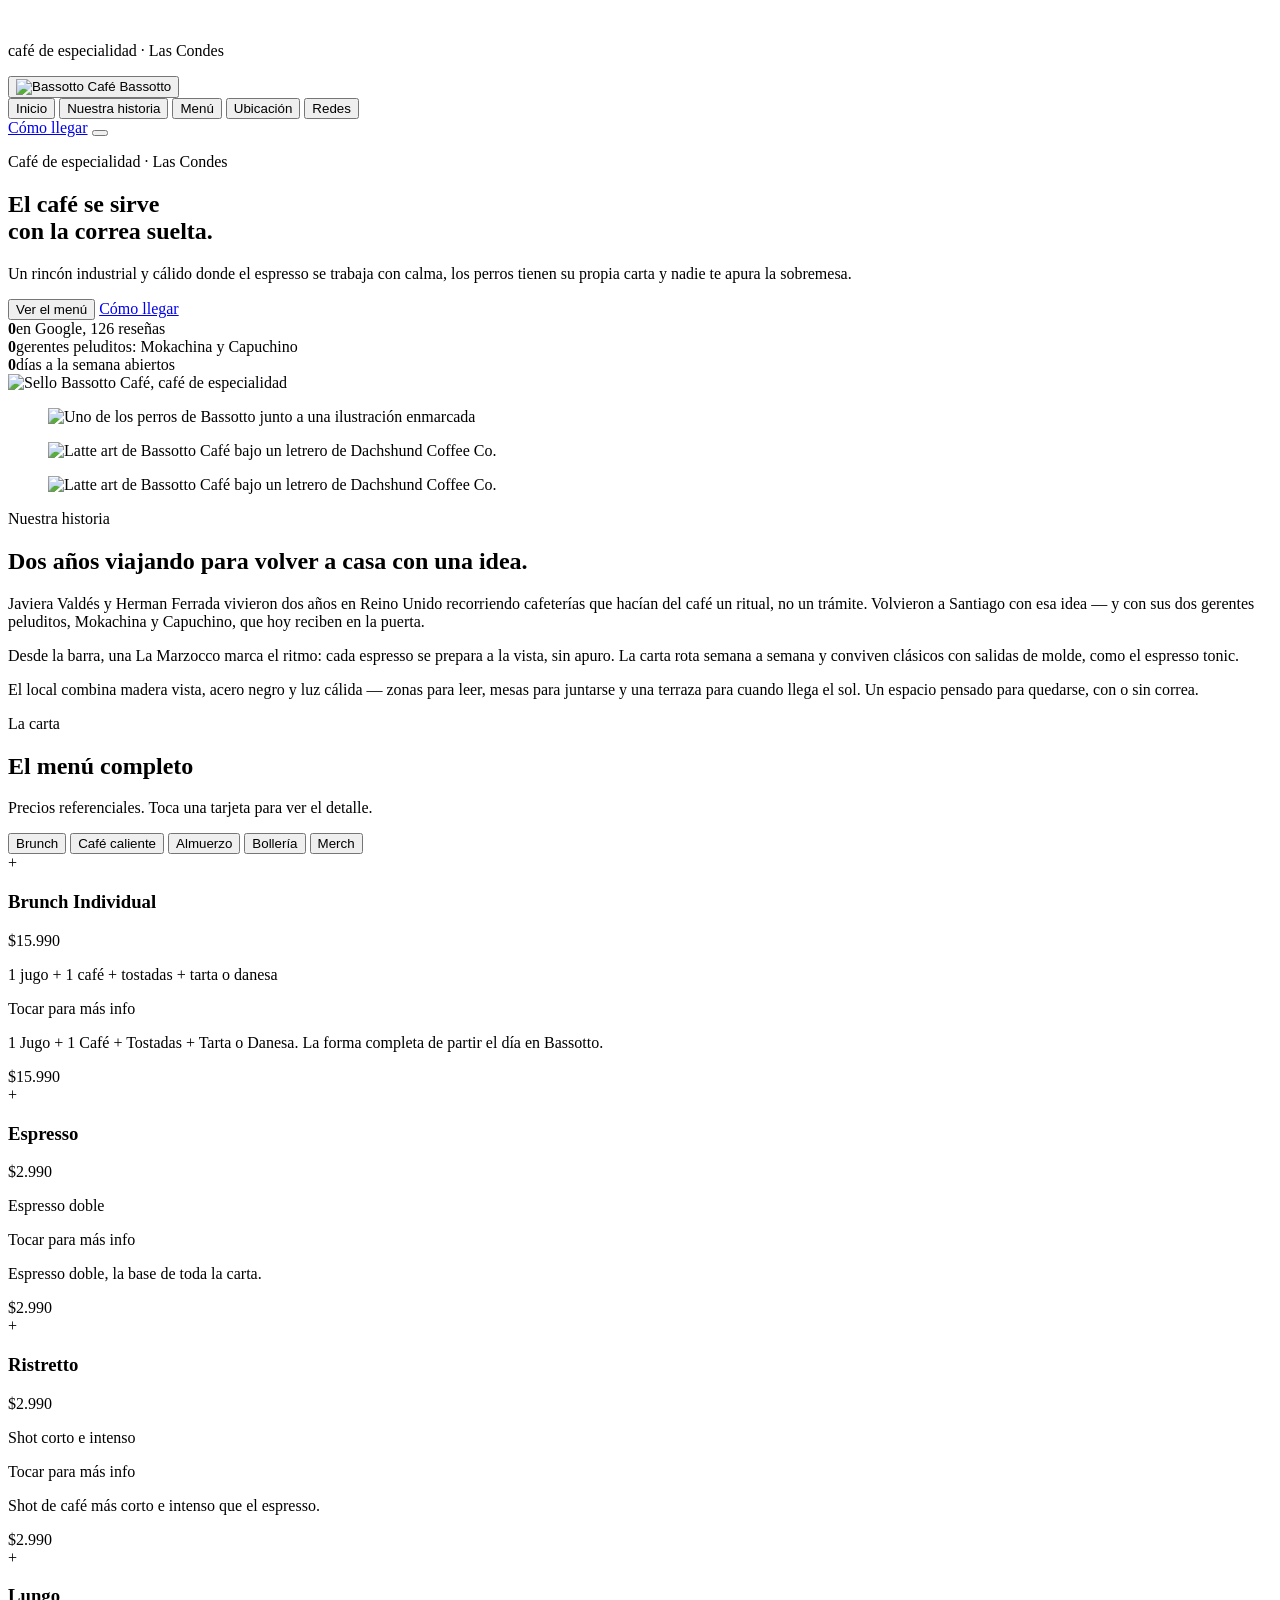
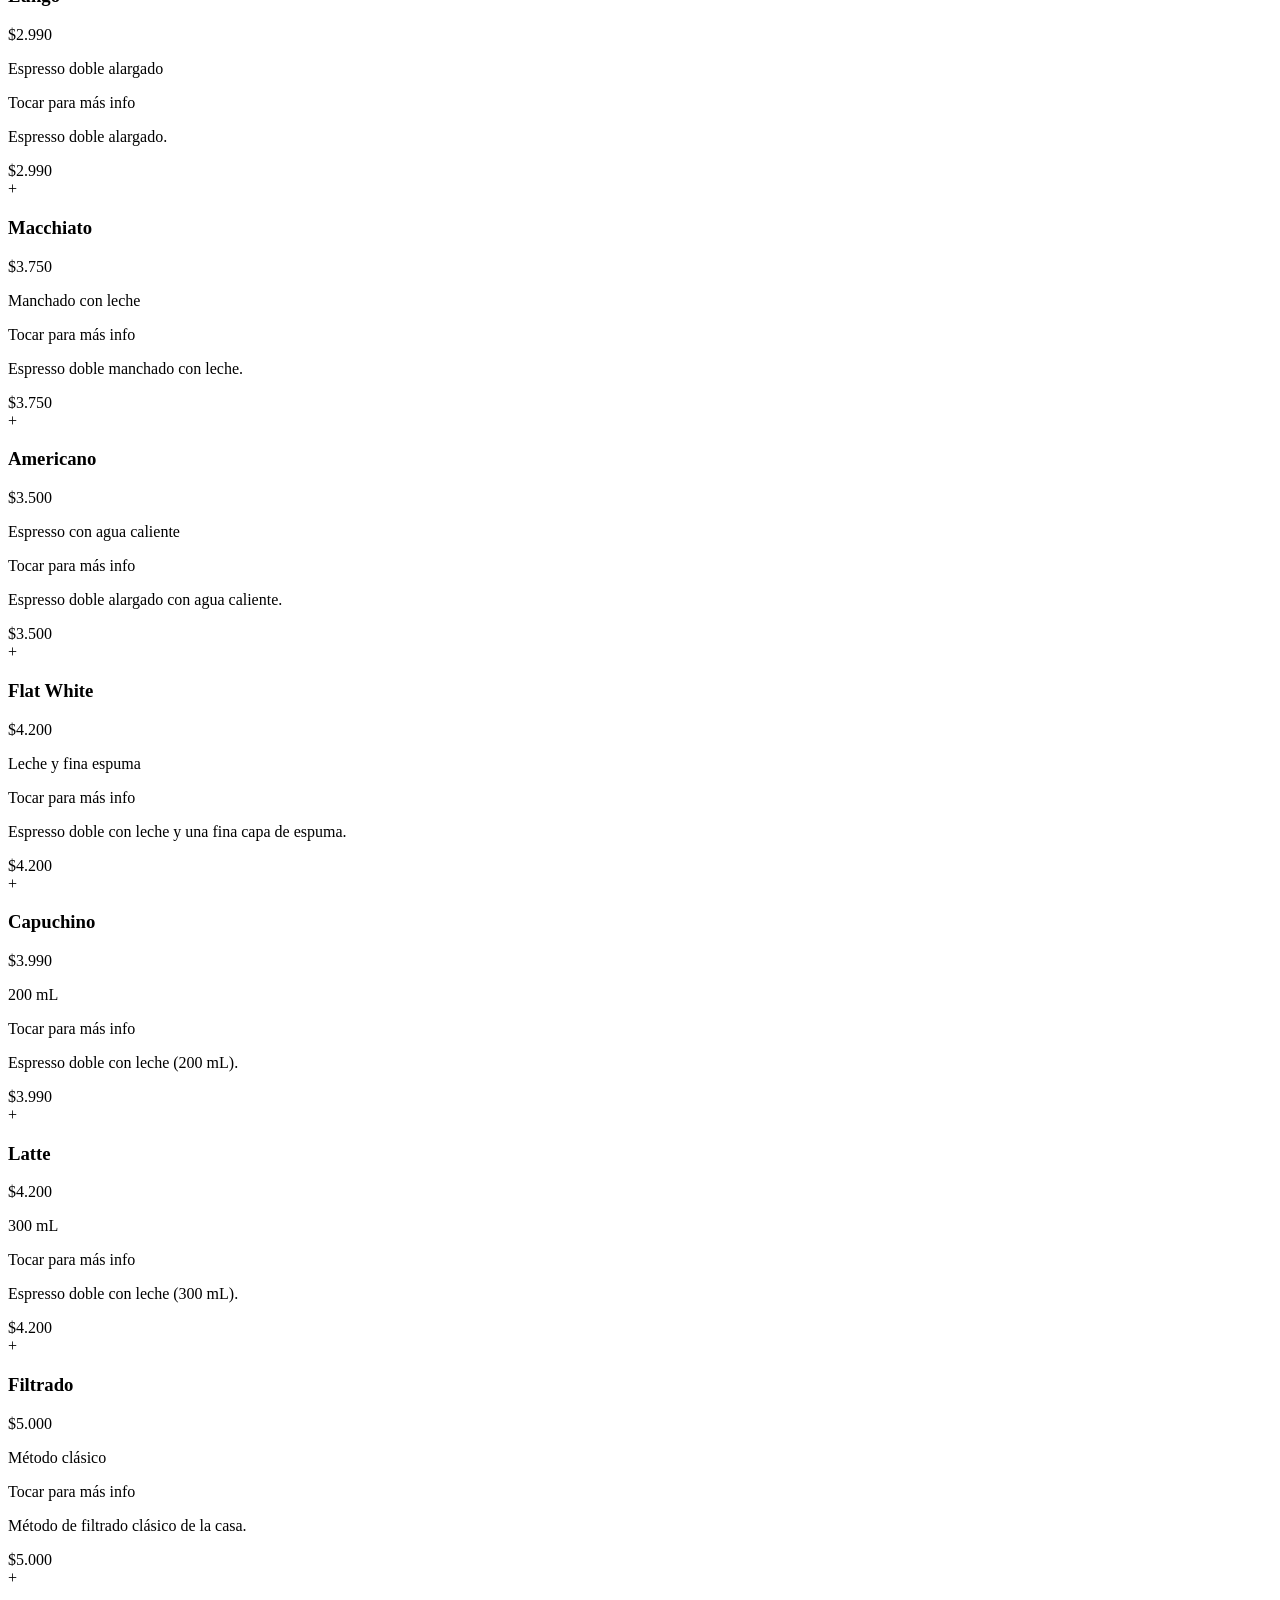
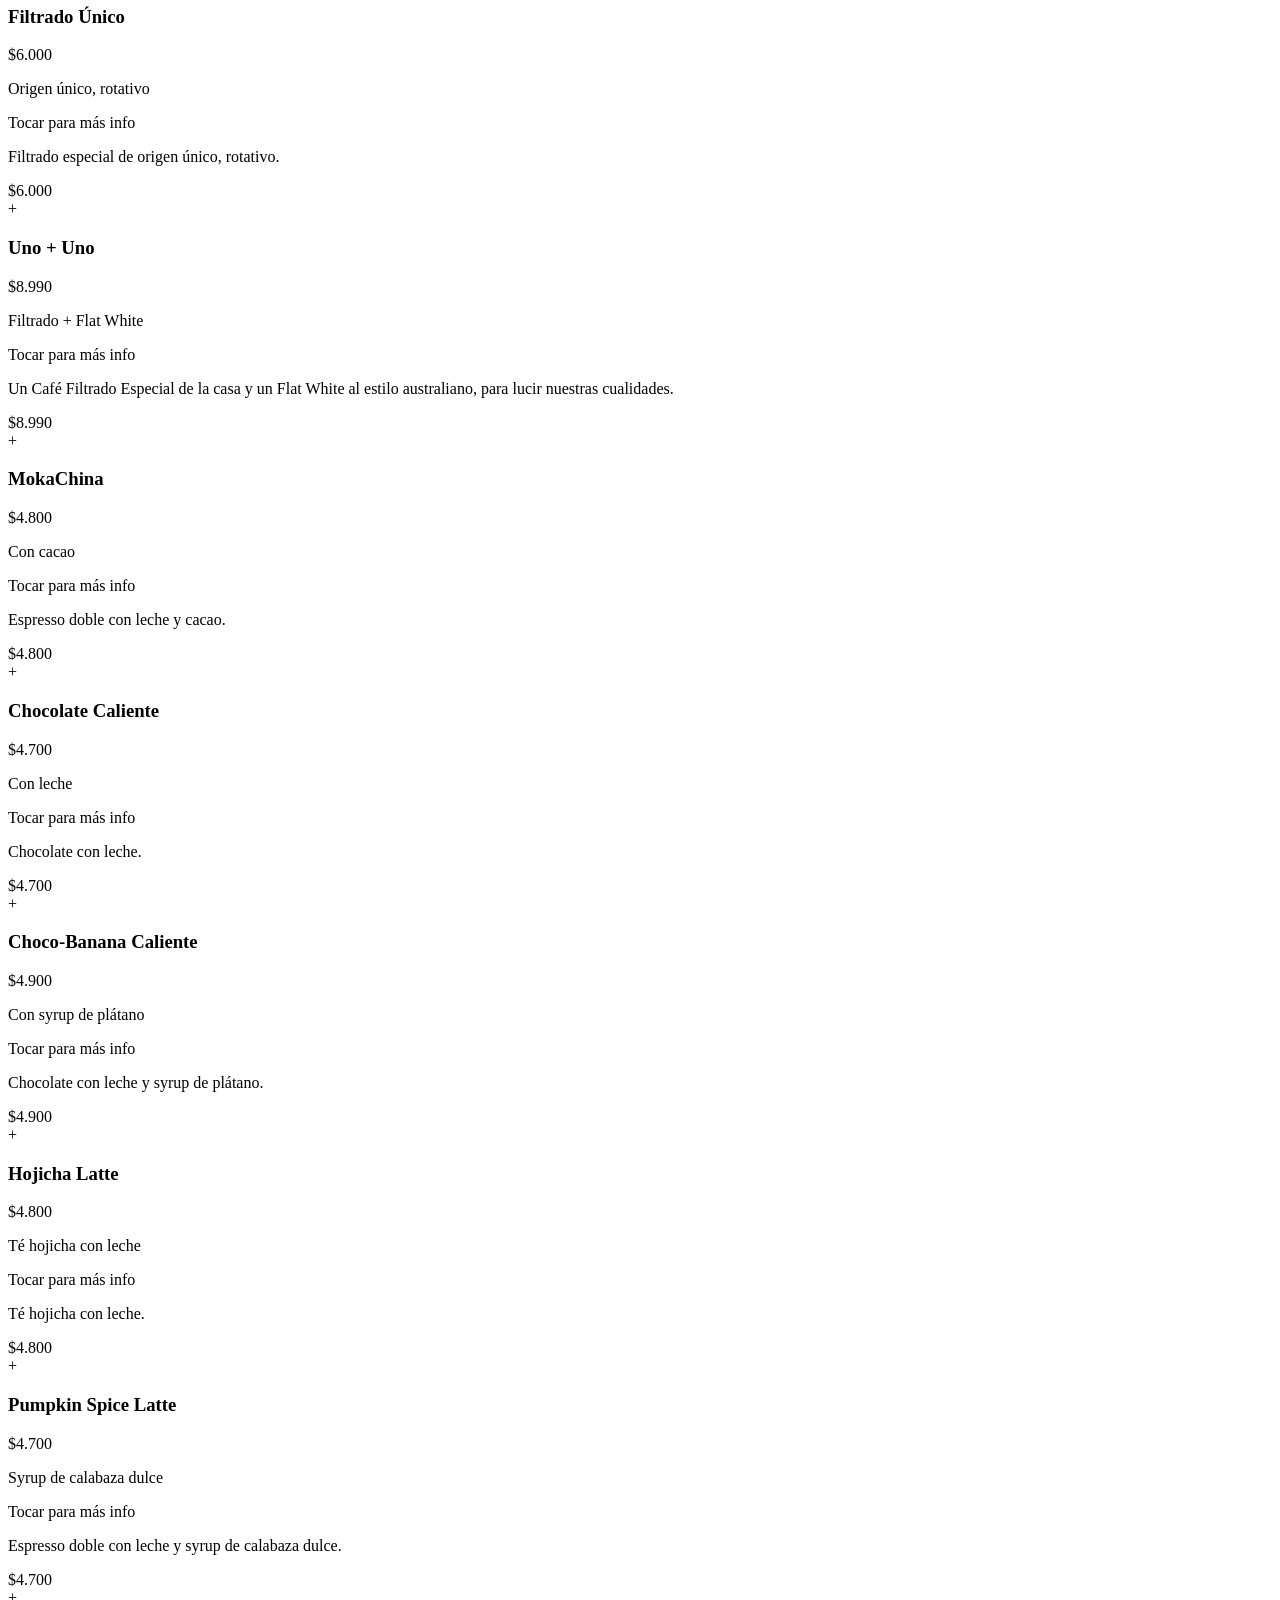
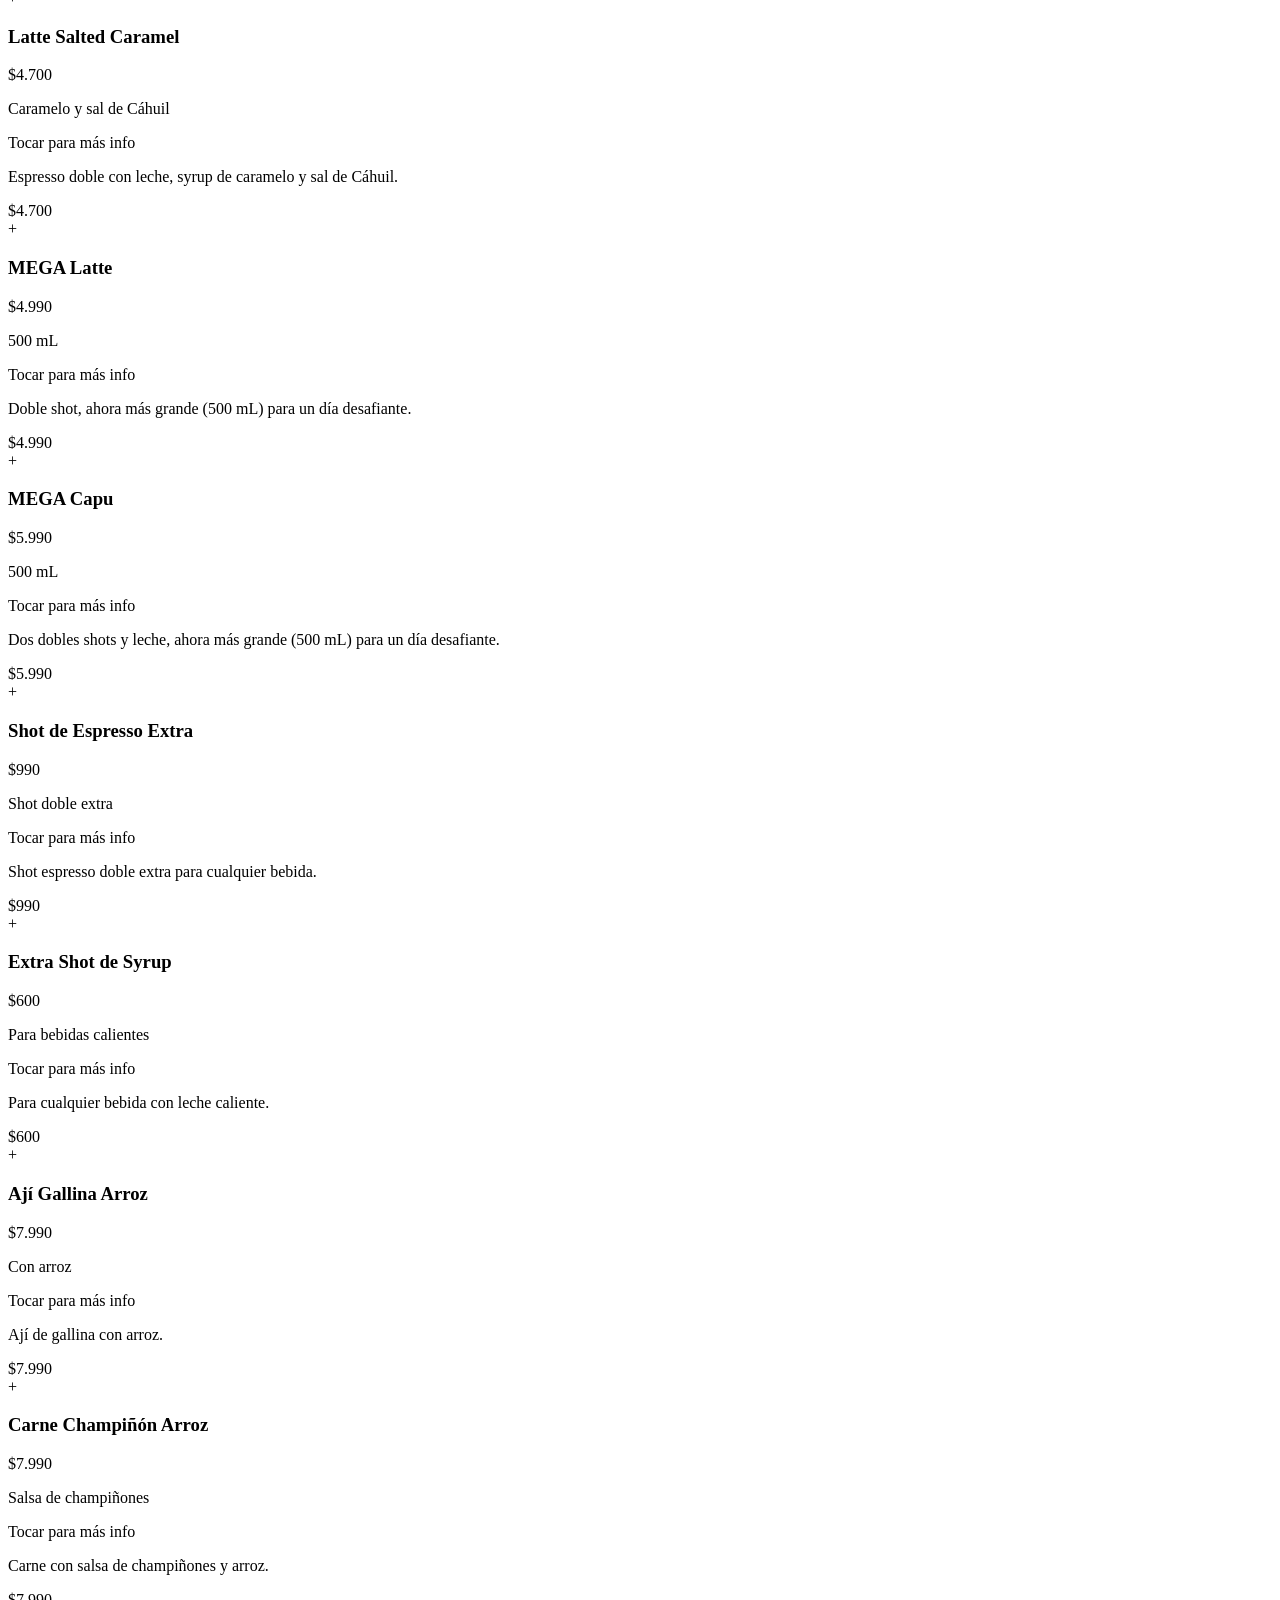
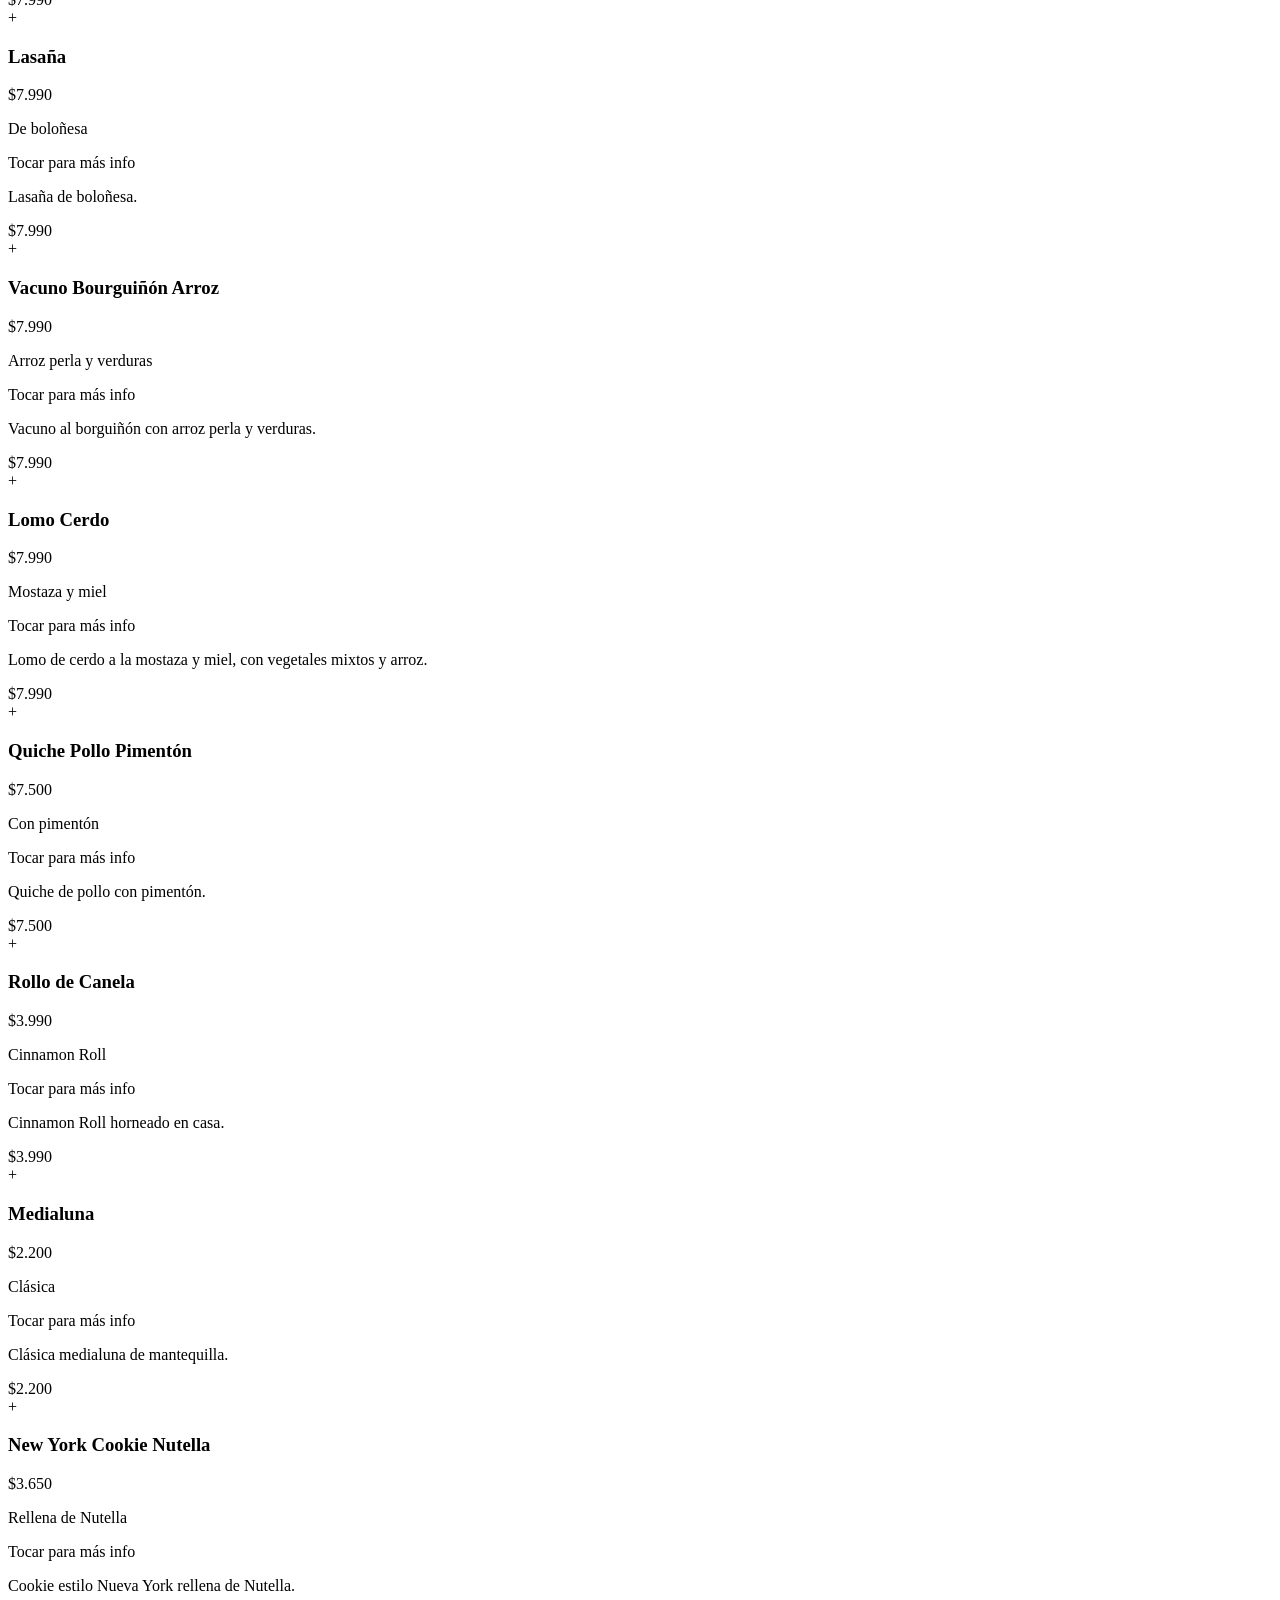
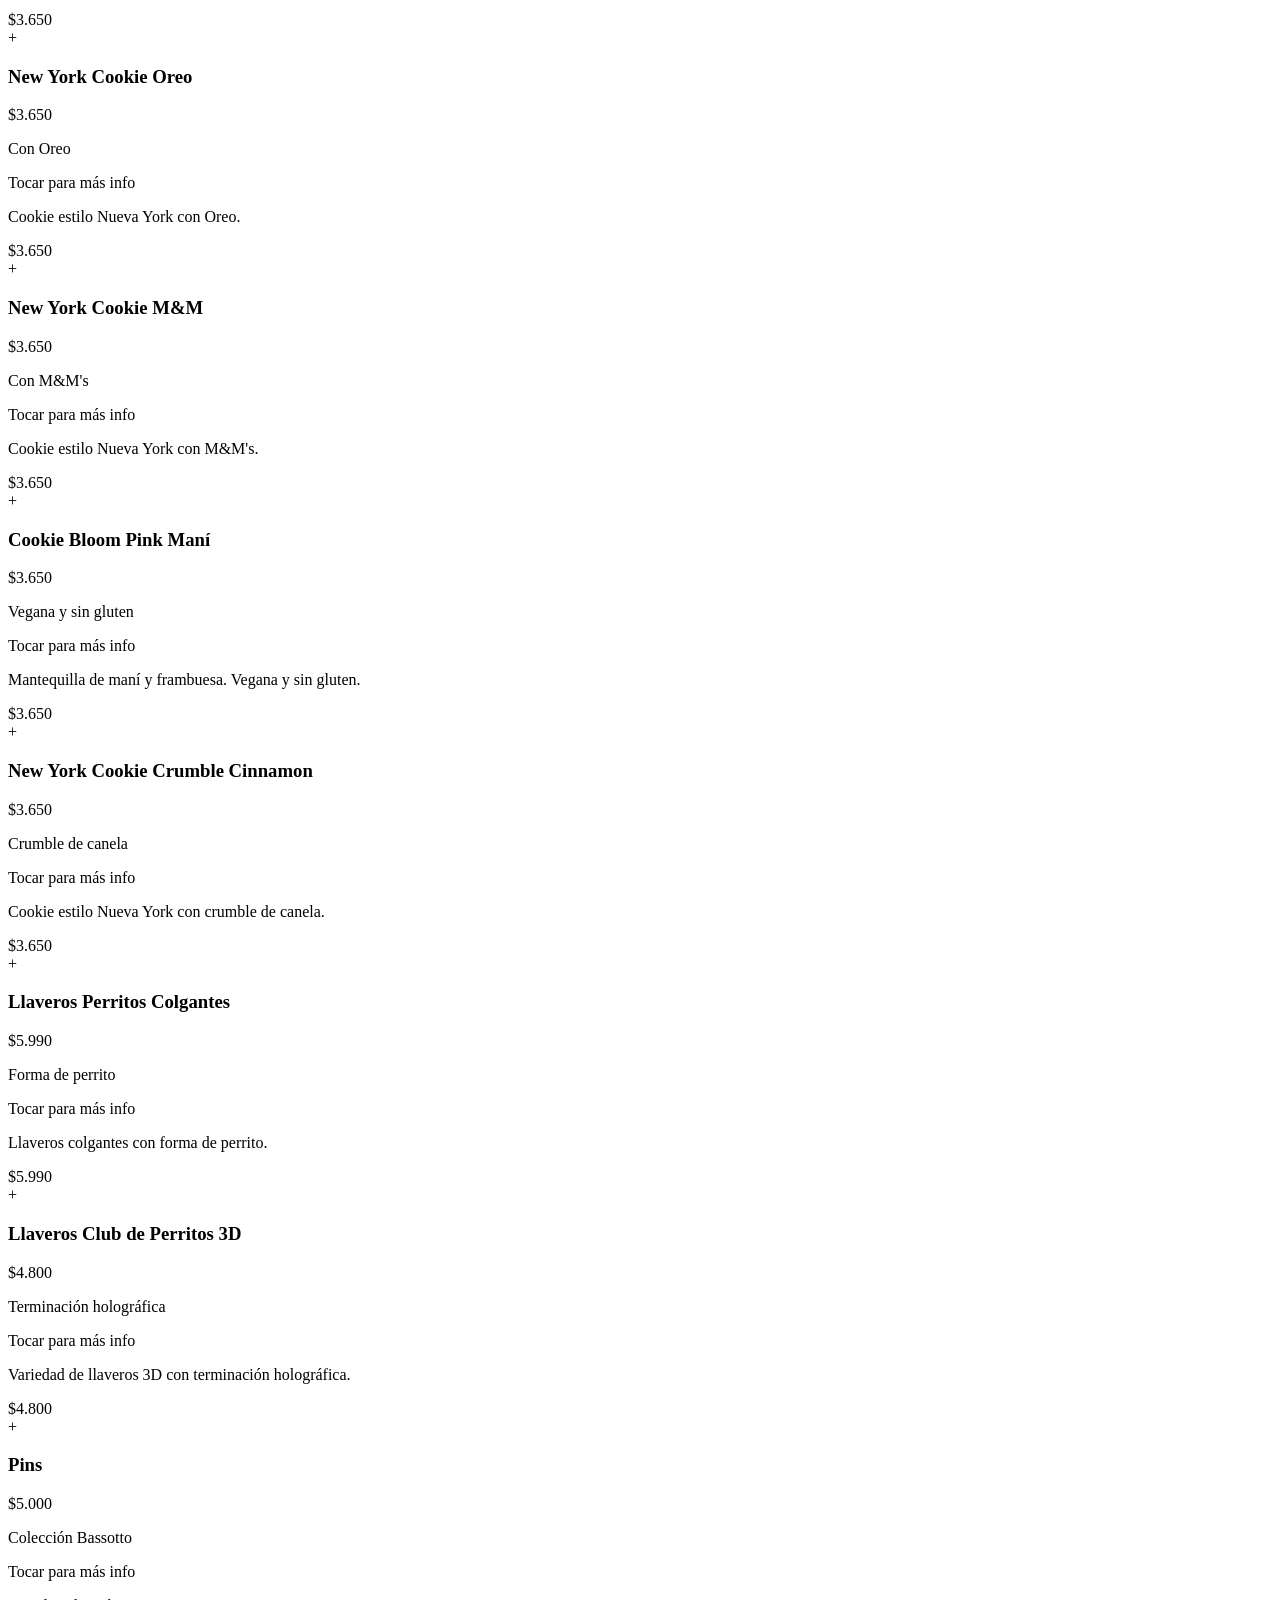
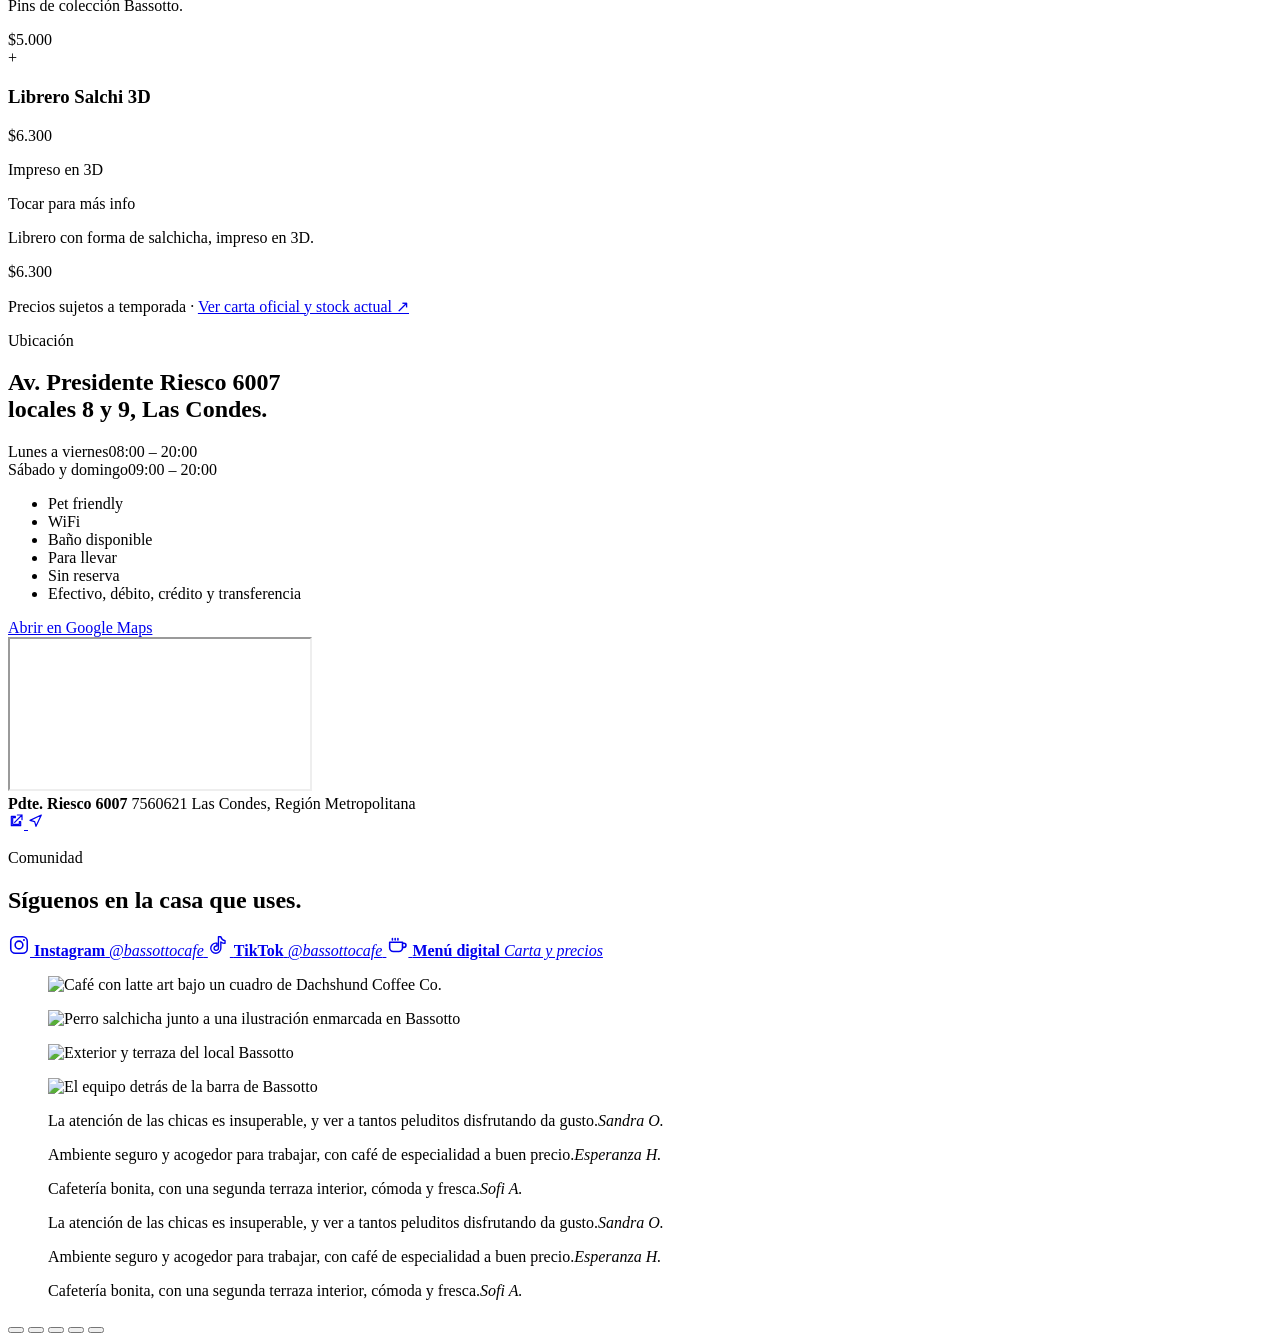
==== index.html @ d1d46292 "Update print statement from 'Hello' to 'Goodbye'" ====
<!DOCTYPE html>
<html lang="es">
<head>
<meta charset="UTF-8">
<meta name="viewport" content="width=device-width, initial-scale=1.0, viewport-fit=cover">
<title>Bassotto Café — Las Condes</title>
<meta name="description" content="Bassotto Café: café de especialidad y punto de encuentro pet-friendly en Las Condes.">
<link rel="icon" type="image/jpeg" href="c:\Users\alvay\OneDrive\Escritorio\bassotto1\logo-bassotto.jpg">
<link rel="preconnect" href="https://fonts.googleapis.com">
<link rel="preconnect" href="https://fonts.gstatic.com" crossorigin>
<link href="https://fonts.googleapis.com/css2?family=Fraunces:ital,opsz,wght@0,9..144,400;0,9..144,600;0,9..144,700;1,9..144,500&family=Work+Sans:wght@400;500;600&display=swap" rel="stylesheet">
<link rel="stylesheet" href="style.css">
</head>
<body>

<!-- INTRO -->
<div id="intro" aria-hidden="true">
  <div class="introMark">
    <div class="introRing"></div>
    <img src="c:\Users\alvay\OneDrive\Escritorio\bassotto1\logo-bassotto.jpg" alt="" class="introLogo">
  </div>
  <p class="introTag">café de especialidad · Las Condes</p>
</div>

<div id="app">

  <!-- NAV -->
  <header class="topnav">
    <button class="brand" data-goto="inicio" aria-label="Ir a inicio">
      <img src="c:\Users\alvay\OneDrive\Escritorio\bassotto1\logo-bassotto.jpg" alt="Bassotto Café" class="brandmark">
      <span>Bassotto</span>
    </button>
    <nav class="navlinks" aria-label="Secciones">
      <button data-goto="inicio" class="navlink is-active">Inicio</button>
      <button data-goto="historia" class="navlink">Nuestra historia</button>
      <button data-goto="menu" class="navlink">Menú</button>
      <button data-goto="ubicacion" class="navlink">Ubicación</button>
      <button data-goto="redes" class="navlink">Redes</button>
    </nav>
    <a class="navcta" href="https://www.google.com/maps/place/Bassotto+Caf%C3%A9/@-33.4027013,-70.5730705,17z/data=!3m1!4b1!4m6!3m5!1s0x9662cf510749981d:0x193b149abdc035d7!8m2!3d-33.4027013!4d-70.5704902" target="_blank" rel="noopener">Cómo llegar</a>
    <button class="navtoggle" id="navToggle" aria-label="Abrir menú" aria-expanded="false">
      <span></span><span></span><span></span>
    </button>
  </header>

  <main id="stage">

    <!-- INICIO -->
    <section class="panel panel--center is-active" id="inicio" data-panel="inicio">
      <div class="panel-inner hero">
        <div class="hero-copy">
          <p class="eyebrow-free">Café de especialidad · Las Condes</p>
          <h1>El café se sirve<br> con la correa suelta.</h1>
          <p class="lede">Un rincón industrial y cálido donde el espresso se trabaja con calma, los perros tienen su propia carta y nadie te apura la sobremesa.</p>
          <div class="hero-actions">
            <button class="btn btn-solid" data-goto="menu">Ver el menú</button>
            <a class="btn btn-line" href="https://www.google.com/maps/place/Bassotto+Caf%C3%A9/@-33.4027013,-70.5730705,17z/data=!3m1!4b1!4m6!3m5!1s0x9662cf510749981d:0x193b149abdc035d7!8m2!3d-33.4027013!4d-70.5704902" target="_blank" rel="noopener">Cómo llegar</a>
          </div>
          <div class="hero-stats">
            <div><strong class="counter" data-count="4.8">0</strong><span>en Google, 126 reseñas</span></div>
            <div><strong class="counter" data-count="2">0</strong><span>gerentes peluditos: Mokachina y Capuchino</span></div>
            <div><strong class="counter" data-count="7">0</strong><span>días a la semana abiertos</span></div>
          </div>
        </div>
        <div class="hero-art">
          <div class="hero-logo-frame">
            <img src="c:\Users\alvay\OneDrive\Escritorio\bassotto1\logo-bassotto.jpg" alt="Sello Bassotto Café, café de especialidad" class="hero-logo-img">
          </div>
          <!-- Sugerencia: reemplazar o acompañar con foto horizontal de la fachada o la barra en acción -->
        </div>
      </div>
    </section>

    <!-- HISTORIA -->
    <section class="panel panel--center" id="historia" data-panel="historia">
      <div class="panel-inner split">
        <div class="split-art">
          <div class="photogrid">
            <figure class="pgItem pgItem--tall">
              <img src="c:\Users\alvay\OneDrive\Escritorio\bassotto1\historia-1.jpg" alt="Uno de los perros de Bassotto junto a una ilustración enmarcada">
            </figure>
            <figure class="pgItem">
              <img src="c:\Users\alvay\OneDrive\Escritorio\bassotto1\historia-2.jpg" alt="Latte art de Bassotto Café bajo un letrero de Dachshund Coffee Co.">
            </figure>
            <!-- Espacio libre para una tercera foto: sugerido interior/barra del local -->
            <figure class="pgItem">
              <img src="c:\Users\alvay\OneDrive\Escritorio\bassotto1\historia-1.jpg" alt="Latte art de Bassotto Café bajo un letrero de Dachshund Coffee Co.">
            </figure>
          </div>
        </div>
        <div class="split-copy">
          <p class="eyebrow-free">Nuestra historia</p>
          <h2>Dos años viajando para volver a casa con una idea.</h2>
          <p>Javiera Valdés y Herman Ferrada vivieron dos años en Reino Unido recorriendo cafeterías que hacían del café un ritual, no un trámite. Volvieron a Santiago con esa idea — y con sus dos gerentes peluditos, Mokachina y Capuchino, que hoy reciben en la puerta.</p>
          <p>Desde la barra, una La Marzocco marca el ritmo: cada espresso se prepara a la vista, sin apuro. La carta rota semana a semana y conviven clásicos con salidas de molde, como el espresso tonic.</p>
          <p>El local combina madera vista, acero negro y luz cálida — zonas para leer, mesas para juntarse y una terraza para cuando llega el sol. Un espacio pensado para quedarse, con o sin correa.</p>
        </div>
      </div>
    </section>

    <!-- MENU -->
    <section class="panel" id="menu" data-panel="menu">
      <div class="panel-inner menuwrap">
        <div class="menuwrap-head">
          <div>
            <p class="eyebrow-free">La carta</p>
            <h2>El menú completo</h2>
          </div>
          <p class="menuintro">Precios referenciales. Toca una tarjeta para ver el detalle.</p>
        </div>

        <div class="menutabs" role="tablist">
          <button class="mtab is-active" data-menu="brunch" role="tab" aria-selected="true">Brunch</button>
          <button class="mtab" data-menu="cafe" role="tab" aria-selected="false">Café caliente</button>
          <button class="mtab" data-menu="almuerzo" role="tab" aria-selected="false">Almuerzo</button>
          <button class="mtab" data-menu="bolleria" role="tab" aria-selected="false">Bollería</button>
          <button class="mtab" data-menu="merch" role="tab" aria-selected="false">Merch</button>
        </div>

        <div class="menupanels">
          <!-- BRUNCH -->
          <div class="menugrid is-active" data-menupanel="brunch">
            <article class="prodCard">
              <div class="prodCard-inner">
                <div class="prodCard-face prodCard-front">
                  <div class="prodPhoto" data-hint="Foto: brunch individual completo"><span class="prodPhoto-plus">+</span></div>
                  <div class="prodCard-row"><h3>Brunch Individual</h3><span class="prodPrice">$15.990</span></div>
                  <p class="prodPreview">1 jugo + 1 café + tostadas + tarta o danesa</p>
                  <span class="prodFlipHint">Tocar para más info</span>
                </div>
                <div class="prodCard-face prodCard-back">
                  <p>1 Jugo + 1 Café + Tostadas + Tarta o Danesa. La forma completa de partir el día en Bassotto.</p>
                  <span class="prodBackPrice">$15.990</span>
                </div>
              </div>
            </article>
          </div>
          <!-- CAFÉ CALIENTE -->
          <div class="menugrid" data-menupanel="cafe">
            <article class="prodCard">
              <div class="prodCard-inner">
                <div class="prodCard-face prodCard-front">
                  <div class="prodPhoto" data-hint="Foto: espresso"><span class="prodPhoto-plus">+</span></div>
                  <div class="prodCard-row"><h3>Espresso</h3><span class="prodPrice">$2.990</span></div>
                  <p class="prodPreview">Espresso doble</p>
                  <span class="prodFlipHint">Tocar para más info</span>
                </div>
                <div class="prodCard-face prodCard-back">
                  <p>Espresso doble, la base de toda la carta.</p>
                  <span class="prodBackPrice">$2.990</span>
                </div>
              </div>
            </article>
            <article class="prodCard">
              <div class="prodCard-inner">
                <div class="prodCard-face prodCard-front">
                  <div class="prodPhoto" data-hint="Foto: ristretto"><span class="prodPhoto-plus">+</span></div>
                  <div class="prodCard-row"><h3>Ristretto</h3><span class="prodPrice">$2.990</span></div>
                  <p class="prodPreview">Shot corto e intenso</p>
                  <span class="prodFlipHint">Tocar para más info</span>
                </div>
                <div class="prodCard-face prodCard-back">
                  <p>Shot de café más corto e intenso que el espresso.</p>
                  <span class="prodBackPrice">$2.990</span>
                </div>
              </div>
            </article>
            <article class="prodCard">
              <div class="prodCard-inner">
                <div class="prodCard-face prodCard-front">
                  <div class="prodPhoto" data-hint="Foto: lungo"><span class="prodPhoto-plus">+</span></div>
                  <div class="prodCard-row"><h3>Lungo</h3><span class="prodPrice">$2.990</span></div>
                  <p class="prodPreview">Espresso doble alargado</p>
                  <span class="prodFlipHint">Tocar para más info</span>
                </div>
                <div class="prodCard-face prodCard-back">
                  <p>Espresso doble alargado.</p>
                  <span class="prodBackPrice">$2.990</span>
                </div>
              </div>
            </article>
            <article class="prodCard">
              <div class="prodCard-inner">
                <div class="prodCard-face prodCard-front">
                  <div class="prodPhoto" data-hint="Foto: macchiato"><span class="prodPhoto-plus">+</span></div>
                  <div class="prodCard-row"><h3>Macchiato</h3><span class="prodPrice">$3.750</span></div>
                  <p class="prodPreview">Manchado con leche</p>
                  <span class="prodFlipHint">Tocar para más info</span>
                </div>
                <div class="prodCard-face prodCard-back">
                  <p>Espresso doble manchado con leche.</p>
                  <span class="prodBackPrice">$3.750</span>
                </div>
              </div>
            </article>
            <article class="prodCard">
              <div class="prodCard-inner">
                <div class="prodCard-face prodCard-front">
                  <div class="prodPhoto" data-hint="Foto: americano"><span class="prodPhoto-plus">+</span></div>
                  <div class="prodCard-row"><h3>Americano</h3><span class="prodPrice">$3.500</span></div>
                  <p class="prodPreview">Espresso con agua caliente</p>
                  <span class="prodFlipHint">Tocar para más info</span>
                </div>
                <div class="prodCard-face prodCard-back">
                  <p>Espresso doble alargado con agua caliente.</p>
                  <span class="prodBackPrice">$3.500</span>
                </div>
              </div>
            </article>
            <article class="prodCard">
              <div class="prodCard-inner">
                <div class="prodCard-face prodCard-front">
                  <div class="prodPhoto" data-hint="Foto: flat white"><span class="prodPhoto-plus">+</span></div>
                  <div class="prodCard-row"><h3>Flat White</h3><span class="prodPrice">$4.200</span></div>
                  <p class="prodPreview">Leche y fina espuma</p>
                  <span class="prodFlipHint">Tocar para más info</span>
                </div>
                <div class="prodCard-face prodCard-back">
                  <p>Espresso doble con leche y una fina capa de espuma.</p>
                  <span class="prodBackPrice">$4.200</span>
                </div>
              </div>
            </article>
            <article class="prodCard">
              <div class="prodCard-inner">
                <div class="prodCard-face prodCard-front">
                  <div class="prodPhoto" data-hint="Foto: capuchino"><span class="prodPhoto-plus">+</span></div>
                  <div class="prodCard-row"><h3>Capuchino</h3><span class="prodPrice">$3.990</span></div>
                  <p class="prodPreview">200 mL</p>
                  <span class="prodFlipHint">Tocar para más info</span>
                </div>
                <div class="prodCard-face prodCard-back">
                  <p>Espresso doble con leche (200 mL).</p>
                  <span class="prodBackPrice">$3.990</span>
                </div>
              </div>
            </article>
            <article class="prodCard">
              <div class="prodCard-inner">
                <div class="prodCard-face prodCard-front">
                  <div class="prodPhoto" data-hint="Foto: latte"><span class="prodPhoto-plus">+</span></div>
                  <div class="prodCard-row"><h3>Latte</h3><span class="prodPrice">$4.200</span></div>
                  <p class="prodPreview">300 mL</p>
                  <span class="prodFlipHint">Tocar para más info</span>
                </div>
                <div class="prodCard-face prodCard-back">
                  <p>Espresso doble con leche (300 mL).</p>
                  <span class="prodBackPrice">$4.200</span>
                </div>
              </div>
            </article>
            <article class="prodCard">
              <div class="prodCard-inner">
                <div class="prodCard-face prodCard-front">
                  <div class="prodPhoto" data-hint="Foto: filtrado"><span class="prodPhoto-plus">+</span></div>
                  <div class="prodCard-row"><h3>Filtrado</h3><span class="prodPrice">$5.000</span></div>
                  <p class="prodPreview">Método clásico</p>
                  <span class="prodFlipHint">Tocar para más info</span>
                </div>
                <div class="prodCard-face prodCard-back">
                  <p>Método de filtrado clásico de la casa.</p>
                  <span class="prodBackPrice">$5.000</span>
                </div>
              </div>
            </article>
            <article class="prodCard">
              <div class="prodCard-inner">
                <div class="prodCard-face prodCard-front">
                  <div class="prodPhoto" data-hint="Foto: filtrado único"><span class="prodPhoto-plus">+</span></div>
                  <div class="prodCard-row"><h3>Filtrado Único</h3><span class="prodPrice">$6.000</span></div>
                  <p class="prodPreview">Origen único, rotativo</p>
                  <span class="prodFlipHint">Tocar para más info</span>
                </div>
                <div class="prodCard-face prodCard-back">
                  <p>Filtrado especial de origen único, rotativo.</p>
                  <span class="prodBackPrice">$6.000</span>
                </div>
              </div>
            </article>
            <article class="prodCard">
              <div class="prodCard-inner">
                <div class="prodCard-face prodCard-front">
                  <div class="prodPhoto" data-hint="Foto: uno más uno"><span class="prodPhoto-plus">+</span></div>
                  <div class="prodCard-row"><h3>Uno + Uno</h3><span class="prodPrice">$8.990</span></div>
                  <p class="prodPreview">Filtrado + Flat White</p>
                  <span class="prodFlipHint">Tocar para más info</span>
                </div>
                <div class="prodCard-face prodCard-back">
                  <p>Un Café Filtrado Especial de la casa y un Flat White al estilo australiano, para lucir nuestras cualidades.</p>
                  <span class="prodBackPrice">$8.990</span>
                </div>
              </div>
            </article>
            <article class="prodCard">
              <div class="prodCard-inner">
                <div class="prodCard-face prodCard-front">
                  <div class="prodPhoto" data-hint="Foto: mokachina"><span class="prodPhoto-plus">+</span></div>
                  <div class="prodCard-row"><h3>MokaChina</h3><span class="prodPrice">$4.800</span></div>
                  <p class="prodPreview">Con cacao</p>
                  <span class="prodFlipHint">Tocar para más info</span>
                </div>
                <div class="prodCard-face prodCard-back">
                  <p>Espresso doble con leche y cacao.</p>
                  <span class="prodBackPrice">$4.800</span>
                </div>
              </div>
            </article>
            <article class="prodCard">
              <div class="prodCard-inner">
                <div class="prodCard-face prodCard-front">
                  <div class="prodPhoto" data-hint="Foto: chocolate caliente"><span class="prodPhoto-plus">+</span></div>
                  <div class="prodCard-row"><h3>Chocolate Caliente</h3><span class="prodPrice">$4.700</span></div>
                  <p class="prodPreview">Con leche</p>
                  <span class="prodFlipHint">Tocar para más info</span>
                </div>
                <div class="prodCard-face prodCard-back">
                  <p>Chocolate con leche.</p>
                  <span class="prodBackPrice">$4.700</span>
                </div>
              </div>
            </article>
            <article class="prodCard">
              <div class="prodCard-inner">
                <div class="prodCard-face prodCard-front">
                  <div class="prodPhoto" data-hint="Foto: choco banana caliente"><span class="prodPhoto-plus">+</span></div>
                  <div class="prodCard-row"><h3>Choco-Banana Caliente</h3><span class="prodPrice">$4.900</span></div>
                  <p class="prodPreview">Con syrup de plátano</p>
                  <span class="prodFlipHint">Tocar para más info</span>
                </div>
                <div class="prodCard-face prodCard-back">
                  <p>Chocolate con leche y syrup de plátano.</p>
                  <span class="prodBackPrice">$4.900</span>
                </div>
              </div>
            </article>
            <article class="prodCard">
              <div class="prodCard-inner">
                <div class="prodCard-face prodCard-front">
                  <div class="prodPhoto" data-hint="Foto: hojicha latte"><span class="prodPhoto-plus">+</span></div>
                  <div class="prodCard-row"><h3>Hojicha Latte</h3><span class="prodPrice">$4.800</span></div>
                  <p class="prodPreview">Té hojicha con leche</p>
                  <span class="prodFlipHint">Tocar para más info</span>
                </div>
                <div class="prodCard-face prodCard-back">
                  <p>Té hojicha con leche.</p>
                  <span class="prodBackPrice">$4.800</span>
                </div>
              </div>
            </article>
            <article class="prodCard">
              <div class="prodCard-inner">
                <div class="prodCard-face prodCard-front">
                  <div class="prodPhoto" data-hint="Foto: pumpkin spice latte"><span class="prodPhoto-plus">+</span></div>
                  <div class="prodCard-row"><h3>Pumpkin Spice Latte</h3><span class="prodPrice">$4.700</span></div>
                  <p class="prodPreview">Syrup de calabaza dulce</p>
                  <span class="prodFlipHint">Tocar para más info</span>
                </div>
                <div class="prodCard-face prodCard-back">
                  <p>Espresso doble con leche y syrup de calabaza dulce.</p>
                  <span class="prodBackPrice">$4.700</span>
                </div>
              </div>
            </article>
            <article class="prodCard">
              <div class="prodCard-inner">
                <div class="prodCard-face prodCard-front">
                  <div class="prodPhoto" data-hint="Foto: latte salted caramel"><span class="prodPhoto-plus">+</span></div>
                  <div class="prodCard-row"><h3>Latte Salted Caramel</h3><span class="prodPrice">$4.700</span></div>
                  <p class="prodPreview">Caramelo y sal de Cáhuil</p>
                  <span class="prodFlipHint">Tocar para más info</span>
                </div>
                <div class="prodCard-face prodCard-back">
                  <p>Espresso doble con leche, syrup de caramelo y sal de Cáhuil.</p>
                  <span class="prodBackPrice">$4.700</span>
                </div>
              </div>
            </article>
            <article class="prodCard">
              <div class="prodCard-inner">
                <div class="prodCard-face prodCard-front">
                  <div class="prodPhoto" data-hint="Foto: mega latte"><span class="prodPhoto-plus">+</span></div>
                  <div class="prodCard-row"><h3>MEGA Latte</h3><span class="prodPrice">$4.990</span></div>
                  <p class="prodPreview">500 mL</p>
                  <span class="prodFlipHint">Tocar para más info</span>
                </div>
                <div class="prodCard-face prodCard-back">
                  <p>Doble shot, ahora más grande (500 mL) para un día desafiante.</p>
                  <span class="prodBackPrice">$4.990</span>
                </div>
              </div>
            </article>
            <article class="prodCard">
              <div class="prodCard-inner">
                <div class="prodCard-face prodCard-front">
                  <div class="prodPhoto" data-hint="Foto: mega capu"><span class="prodPhoto-plus">+</span></div>
                  <div class="prodCard-row"><h3>MEGA Capu</h3><span class="prodPrice">$5.990</span></div>
                  <p class="prodPreview">500 mL</p>
                  <span class="prodFlipHint">Tocar para más info</span>
                </div>
                <div class="prodCard-face prodCard-back">
                  <p>Dos dobles shots y leche, ahora más grande (500 mL) para un día desafiante.</p>
                  <span class="prodBackPrice">$5.990</span>
                </div>
              </div>
            </article>
            <article class="prodCard">
              <div class="prodCard-inner">
                <div class="prodCard-face prodCard-front">
                  <div class="prodPhoto" data-hint="Foto: shot de espresso extra"><span class="prodPhoto-plus">+</span></div>
                  <div class="prodCard-row"><h3>Shot de Espresso Extra</h3><span class="prodPrice">$990</span></div>
                  <p class="prodPreview">Shot doble extra</p>
                  <span class="prodFlipHint">Tocar para más info</span>
                </div>
                <div class="prodCard-face prodCard-back">
                  <p>Shot espresso doble extra para cualquier bebida.</p>
                  <span class="prodBackPrice">$990</span>
                </div>
              </div>
            </article>
            <article class="prodCard">
              <div class="prodCard-inner">
                <div class="prodCard-face prodCard-front">
                  <div class="prodPhoto" data-hint="Foto: extra shot de syrup"><span class="prodPhoto-plus">+</span></div>
                  <div class="prodCard-row"><h3>Extra Shot de Syrup</h3><span class="prodPrice">$600</span></div>
                  <p class="prodPreview">Para bebidas calientes</p>
                  <span class="prodFlipHint">Tocar para más info</span>
                </div>
                <div class="prodCard-face prodCard-back">
                  <p>Para cualquier bebida con leche caliente.</p>
                  <span class="prodBackPrice">$600</span>
                </div>
              </div>
            </article>
          </div>
          <!-- ALMUERZO -->
          <div class="menugrid" data-menupanel="almuerzo">
            <article class="prodCard">
              <div class="prodCard-inner">
                <div class="prodCard-face prodCard-front">
                  <div class="prodPhoto" data-hint="Foto: ají gallina arroz"><span class="prodPhoto-plus">+</span></div>
                  <div class="prodCard-row"><h3>Ají Gallina Arroz</h3><span class="prodPrice">$7.990</span></div>
                  <p class="prodPreview">Con arroz</p>
                  <span class="prodFlipHint">Tocar para más info</span>
                </div>
                <div class="prodCard-face prodCard-back">
                  <p>Ají de gallina con arroz.</p>
                  <span class="prodBackPrice">$7.990</span>
                </div>
              </div>
            </article>
            <article class="prodCard">
              <div class="prodCard-inner">
                <div class="prodCard-face prodCard-front">
                  <div class="prodPhoto" data-hint="Foto: carne champiñón arroz"><span class="prodPhoto-plus">+</span></div>
                  <div class="prodCard-row"><h3>Carne Champiñón Arroz</h3><span class="prodPrice">$7.990</span></div>
                  <p class="prodPreview">Salsa de champiñones</p>
                  <span class="prodFlipHint">Tocar para más info</span>
                </div>
                <div class="prodCard-face prodCard-back">
                  <p>Carne con salsa de champiñones y arroz.</p>
                  <span class="prodBackPrice">$7.990</span>
                </div>
              </div>
            </article>
            <article class="prodCard">
              <div class="prodCard-inner">
                <div class="prodCard-face prodCard-front">
                  <div class="prodPhoto" data-hint="Foto: lasaña"><span class="prodPhoto-plus">+</span></div>
                  <div class="prodCard-row"><h3>Lasaña</h3><span class="prodPrice">$7.990</span></div>
                  <p class="prodPreview">De boloñesa</p>
                  <span class="prodFlipHint">Tocar para más info</span>
                </div>
                <div class="prodCard-face prodCard-back">
                  <p>Lasaña de boloñesa.</p>
                  <span class="prodBackPrice">$7.990</span>
                </div>
              </div>
            </article>
            <article class="prodCard">
              <div class="prodCard-inner">
                <div class="prodCard-face prodCard-front">
                  <div class="prodPhoto" data-hint="Foto: vacuno bourguiñón arroz"><span class="prodPhoto-plus">+</span></div>
                  <div class="prodCard-row"><h3>Vacuno Bourguiñón Arroz</h3><span class="prodPrice">$7.990</span></div>
                  <p class="prodPreview">Arroz perla y verduras</p>
                  <span class="prodFlipHint">Tocar para más info</span>
                </div>
                <div class="prodCard-face prodCard-back">
                  <p>Vacuno al borguiñón con arroz perla y verduras.</p>
                  <span class="prodBackPrice">$7.990</span>
                </div>
              </div>
            </article>
            <article class="prodCard">
              <div class="prodCard-inner">
                <div class="prodCard-face prodCard-front">
                  <div class="prodPhoto" data-hint="Foto: lomo de cerdo"><span class="prodPhoto-plus">+</span></div>
                  <div class="prodCard-row"><h3>Lomo Cerdo</h3><span class="prodPrice">$7.990</span></div>
                  <p class="prodPreview">Mostaza y miel</p>
                  <span class="prodFlipHint">Tocar para más info</span>
                </div>
                <div class="prodCard-face prodCard-back">
                  <p>Lomo de cerdo a la mostaza y miel, con vegetales mixtos y arroz.</p>
                  <span class="prodBackPrice">$7.990</span>
                </div>
              </div>
            </article>
            <article class="prodCard">
              <div class="prodCard-inner">
                <div class="prodCard-face prodCard-front">
                  <div class="prodPhoto" data-hint="Foto: quiche pollo pimentón"><span class="prodPhoto-plus">+</span></div>
                  <div class="prodCard-row"><h3>Quiche Pollo Pimentón</h3><span class="prodPrice">$7.500</span></div>
                  <p class="prodPreview">Con pimentón</p>
                  <span class="prodFlipHint">Tocar para más info</span>
                </div>
                <div class="prodCard-face prodCard-back">
                  <p>Quiche de pollo con pimentón.</p>
                  <span class="prodBackPrice">$7.500</span>
                </div>
              </div>
            </article>
          </div>
          <!-- BOLLERÍA -->
          <div class="menugrid" data-menupanel="bolleria">
            <article class="prodCard">
              <div class="prodCard-inner">
                <div class="prodCard-face prodCard-front">
                  <div class="prodPhoto" data-hint="Foto: rollo de canela"><span class="prodPhoto-plus">+</span></div>
                  <div class="prodCard-row"><h3>Rollo de Canela</h3><span class="prodPrice">$3.990</span></div>
                  <p class="prodPreview">Cinnamon Roll</p>
                  <span class="prodFlipHint">Tocar para más info</span>
                </div>
                <div class="prodCard-face prodCard-back">
                  <p>Cinnamon Roll horneado en casa.</p>
                  <span class="prodBackPrice">$3.990</span>
                </div>
              </div>
            </article>
            <article class="prodCard">
              <div class="prodCard-inner">
                <div class="prodCard-face prodCard-front">
                  <div class="prodPhoto" data-hint="Foto: medialuna"><span class="prodPhoto-plus">+</span></div>
                  <div class="prodCard-row"><h3>Medialuna</h3><span class="prodPrice">$2.200</span></div>
                  <p class="prodPreview">Clásica</p>
                  <span class="prodFlipHint">Tocar para más info</span>
                </div>
                <div class="prodCard-face prodCard-back">
                  <p>Clásica medialuna de mantequilla.</p>
                  <span class="prodBackPrice">$2.200</span>
                </div>
              </div>
            </article>
            <article class="prodCard">
              <div class="prodCard-inner">
                <div class="prodCard-face prodCard-front">
                  <div class="prodPhoto" data-hint="Foto: cookie nutella"><span class="prodPhoto-plus">+</span></div>
                  <div class="prodCard-row"><h3>New York Cookie Nutella</h3><span class="prodPrice">$3.650</span></div>
                  <p class="prodPreview">Rellena de Nutella</p>
                  <span class="prodFlipHint">Tocar para más info</span>
                </div>
                <div class="prodCard-face prodCard-back">
                  <p>Cookie estilo Nueva York rellena de Nutella.</p>
                  <span class="prodBackPrice">$3.650</span>
                </div>
              </div>
            </article>
            <article class="prodCard">
              <div class="prodCard-inner">
                <div class="prodCard-face prodCard-front">
                  <div class="prodPhoto" data-hint="Foto: cookie oreo"><span class="prodPhoto-plus">+</span></div>
                  <div class="prodCard-row"><h3>New York Cookie Oreo</h3><span class="prodPrice">$3.650</span></div>
                  <p class="prodPreview">Con Oreo</p>
                  <span class="prodFlipHint">Tocar para más info</span>
                </div>
                <div class="prodCard-face prodCard-back">
                  <p>Cookie estilo Nueva York con Oreo.</p>
                  <span class="prodBackPrice">$3.650</span>
                </div>
              </div>
            </article>
            <article class="prodCard">
              <div class="prodCard-inner">
                <div class="prodCard-face prodCard-front">
                  <div class="prodPhoto" data-hint="Foto: cookie m&m"><span class="prodPhoto-plus">+</span></div>
                  <div class="prodCard-row"><h3>New York Cookie M&amp;M</h3><span class="prodPrice">$3.650</span></div>
                  <p class="prodPreview">Con M&amp;M's</p>
                  <span class="prodFlipHint">Tocar para más info</span>
                </div>
                <div class="prodCard-face prodCard-back">
                  <p>Cookie estilo Nueva York con M&amp;M's.</p>
                  <span class="prodBackPrice">$3.650</span>
                </div>
              </div>
            </article>
            <article class="prodCard">
              <div class="prodCard-inner">
                <div class="prodCard-face prodCard-front">
                  <div class="prodPhoto" data-hint="Foto: cookie bloom pink"><span class="prodPhoto-plus">+</span></div>
                  <div class="prodCard-row"><h3>Cookie Bloom Pink Maní</h3><span class="prodPrice">$3.650</span></div>
                  <p class="prodPreview">Vegana y sin gluten</p>
                  <span class="prodFlipHint">Tocar para más info</span>
                </div>
                <div class="prodCard-face prodCard-back">
                  <p>Mantequilla de maní y frambuesa. Vegana y sin gluten.</p>
                  <span class="prodBackPrice">$3.650</span>
                </div>
              </div>
            </article>
            <article class="prodCard">
              <div class="prodCard-inner">
                <div class="prodCard-face prodCard-front">
                  <div class="prodPhoto" data-hint="Foto: cookie crumble cinnamon"><span class="prodPhoto-plus">+</span></div>
                  <div class="prodCard-row"><h3>New York Cookie Crumble Cinnamon</h3><span class="prodPrice">$3.650</span></div>
                  <p class="prodPreview">Crumble de canela</p>
                  <span class="prodFlipHint">Tocar para más info</span>
                </div>
                <div class="prodCard-face prodCard-back">
                  <p>Cookie estilo Nueva York con crumble de canela.</p>
                  <span class="prodBackPrice">$3.650</span>
                </div>
              </div>
            </article>
          </div>
          <!-- MERCH -->
          <div class="menugrid" data-menupanel="merch">
            <article class="prodCard">
              <div class="prodCard-inner">
                <div class="prodCard-face prodCard-front">
                  <div class="prodPhoto" data-hint="Foto: llaveros perritos colgantes"><span class="prodPhoto-plus">+</span></div>
                  <div class="prodCard-row"><h3>Llaveros Perritos Colgantes</h3><span class="prodPrice">$5.990</span></div>
                  <p class="prodPreview">Forma de perrito</p>
                  <span class="prodFlipHint">Tocar para más info</span>
                </div>
                <div class="prodCard-face prodCard-back">
                  <p>Llaveros colgantes con forma de perrito.</p>
                  <span class="prodBackPrice">$5.990</span>
                </div>
              </div>
            </article>
            <article class="prodCard">
              <div class="prodCard-inner">
                <div class="prodCard-face prodCard-front">
                  <div class="prodPhoto" data-hint="Foto: llaveros club de perritos 3D"><span class="prodPhoto-plus">+</span></div>
                  <div class="prodCard-row"><h3>Llaveros Club de Perritos 3D</h3><span class="prodPrice">$4.800</span></div>
                  <p class="prodPreview">Terminación holográfica</p>
                  <span class="prodFlipHint">Tocar para más info</span>
                </div>
                <div class="prodCard-face prodCard-back">
                  <p>Variedad de llaveros 3D con terminación holográfica.</p>
                  <span class="prodBackPrice">$4.800</span>
                </div>
              </div>
            </article>
            <article class="prodCard">
              <div class="prodCard-inner">
                <div class="prodCard-face prodCard-front">
                  <div class="prodPhoto" data-hint="Foto: pins"><span class="prodPhoto-plus">+</span></div>
                  <div class="prodCard-row"><h3>Pins</h3><span class="prodPrice">$5.000</span></div>
                  <p class="prodPreview">Colección Bassotto</p>
                  <span class="prodFlipHint">Tocar para más info</span>
                </div>
                <div class="prodCard-face prodCard-back">
                  <p>Pins de colección Bassotto.</p>
                  <span class="prodBackPrice">$5.000</span>
                </div>
              </div>
            </article>
            <article class="prodCard">
              <div class="prodCard-inner">
                <div class="prodCard-face prodCard-front">
                  <div class="prodPhoto" data-hint="Foto: librero salchi 3D"><span class="prodPhoto-plus">+</span></div>
                  <div class="prodCard-row"><h3>Librero Salchi 3D</h3><span class="prodPrice">$6.300</span></div>
                  <p class="prodPreview">Impreso en 3D</p>
                  <span class="prodFlipHint">Tocar para más info</span>
                </div>
                <div class="prodCard-face prodCard-back">
                  <p>Librero con forma de salchicha, impreso en 3D.</p>
                  <span class="prodBackPrice">$6.300</span>
                </div>
              </div>
            </article>
          </div>
        </div>

        <p class="menunote">Precios sujetos a temporada · <a href="https://toteat.shop/r/cl/Bassotto-Cafe/22204/checkin/menu" target="_blank" rel="noopener">Ver carta oficial y stock actual ↗</a></p>
      </div>
    </section>

    <!-- UBICACION -->
    <section class="panel panel--center" id="ubicacion" data-panel="ubicacion">
      <div class="panel-inner split reverse">
        <div class="split-copy">
          <p class="eyebrow-free">Ubicación</p>
          <h2>Av. Presidente Riesco 6007<br>locales 8 y 9, Las Condes.</h2>
          <div class="hourstable">
            <div><span>Lunes a viernes</span><span>08:00 – 20:00</span></div>
            <div><span>Sábado y domingo</span><span>09:00 – 20:00</span></div>
          </div>
          <ul class="chiplist">
            <li>Pet friendly</li>
            <li>WiFi</li>
            <li>Baño disponible</li>
            <li>Para llevar</li>
            <li>Sin reserva</li>
            <li>Efectivo, débito, crédito y transferencia</li>
          </ul>
          <a class="btn btn-solid" href="https://www.google.com/maps/place/Bassotto+Caf%C3%A9/@-33.4027013,-70.5730705,17z/data=!3m1!4b1!4m6!3m5!1s0x9662cf510749981d:0x193b149abdc035d7!8m2!3d-33.4027013!4d-70.5704902" target="_blank" rel="noopener">Abrir en Google Maps</a>
        </div>
        <div class="mapCard">
          <div class="mapCard-frame">
            <iframe title="Mapa Bassotto Café" loading="lazy" referrerpolicy="no-referrer-when-downgrade"
              src="https://www.google.com/maps?q=Av.+Presidente+Riesco+6007,+Las+Condes,+Santiago&z=16&output=embed"></iframe>
          </div>
          <div class="mapPin">
            <div class="mapPin-title">
              <strong>Pdte. Riesco 6007</strong>
              <span>7560621 Las Condes, Región Metropolitana</span>
            </div>
            <div class="mapPin-actions">
              <a href="https://www.google.com/maps/place/Bassotto+Caf%C3%A9/@-33.4027013,-70.5730705,17z/data=!3m1!4b1!4m6!3m5!1s0x9662cf510749981d:0x193b149abdc035d7!8m2!3d-33.4027013!4d-70.5704902" target="_blank" rel="noopener" aria-label="Abrir en Google Maps">
                <svg viewBox="0 0 24 24" width="16" height="16"><path d="M14 3h7v7m0-7L10 14M5 5h6v2H7v10h10v-4h2v6H5z" fill="none" stroke="currentColor" stroke-width="1.8" stroke-linejoin="round" stroke-linecap="round"/></svg>
              </a>
              <a href="https://www.google.com/maps/dir/?api=1&destination=Av.+Presidente+Riesco+6007,+Las+Condes,+Santiago" target="_blank" rel="noopener" aria-label="Cómo llegar">
                <svg viewBox="0 0 24 24" width="16" height="16"><path d="M3 11l17-8-8 17-2-7-7-2z" fill="none" stroke="currentColor" stroke-width="1.8" stroke-linejoin="round" stroke-linecap="round"/></svg>
              </a>
            </div>
          </div>
        </div>
      </div>
    </section>

    <!-- REDES -->
    <section class="panel panel--center" id="redes" data-panel="redes">
      <div class="panel-inner redeswrap">
        <p class="eyebrow-free">Comunidad</p>
        <h2>Síguenos en la casa que uses.</h2>
        <div class="socialgrid">
          <a class="socialcard" href="https://www.instagram.com/bassottocafe/" target="_blank" rel="noopener">
            <span class="socialicon"><svg viewBox="0 0 24 24" width="22" height="22"><rect x="3" y="3" width="18" height="18" rx="5" fill="none" stroke="currentColor" stroke-width="1.7"/><circle cx="12" cy="12" r="4.2" fill="none" stroke="currentColor" stroke-width="1.7"/><circle cx="17.4" cy="6.6" r="1.1" fill="currentColor"/></svg></span>
            <strong>Instagram</strong>
            <em>@bassottocafe</em>
          </a>
          <a class="socialcard" href="https://www.tiktok.com/@bassottocafe" target="_blank" rel="noopener">
            <span class="socialicon"><svg viewBox="0 0 24 24" width="22" height="22"><path d="M14 3c.6 2.4 2.2 3.9 4.6 4.2v3c-1.7 0-3.2-.5-4.6-1.5v6.8a5.5 5.5 0 1 1-5.5-5.5c.4 0 .8 0 1.2.1v3.1a2.4 2.4 0 1 0 1.7 2.3V3z" fill="none" stroke="currentColor" stroke-width="1.5" stroke-linejoin="round"/></svg></span>
            <strong>TikTok</strong>
            <em>@bassottocafe</em>
          </a>
          <a class="socialcard" href="https://toteat.shop/r/cl/Bassotto-Cafe/22204/checkin/menu" target="_blank" rel="noopener">
            <span class="socialicon"><svg viewBox="0 0 24 24" width="22" height="22"><path d="M4 9h14v6a4 4 0 0 1-4 4H8a4 4 0 0 1-4-4V9Z" fill="none" stroke="currentColor" stroke-width="1.7" stroke-linejoin="round"/><path d="M18 10h1.5a2.3 2.3 0 0 1 0 4.6H18" fill="none" stroke="currentColor" stroke-width="1.7"/><path d="M7 6.5V5M10 6.5V5M13 6.5V5" fill="none" stroke="currentColor" stroke-width="1.7" stroke-linecap="round"/></svg></span>
            <strong>Menú digital</strong>
            <em>Carta y precios</em>
          </a>
        </div>

        <div class="gallery">
  <!-- Galería de fotos de Bassotto -->
  <figure class="gItem">
    <img src="historia-1.jpg" alt="Café con latte art bajo un cuadro de Dachshund Coffee Co.">
  </figure>
  
  <figure class="gItem">
    <img src="historia-2.jpg" alt="Perro salchicha junto a una ilustración enmarcada en Bassotto">
  </figure>
  
  <figure class="gItem">
    <img src="historia-1.jpg" alt="Exterior y terraza del local Bassotto">
  </figure>
  
  <figure class="gItem">
    <img src="historia-2.jpg" alt="El equipo detrás de la barra de Bassotto">
  </figure>
</div>

        <div class="reviewsTrack">
          <div class="reviewsSlide">
            <blockquote>La atención de las chicas es insuperable, y ver a tantos peluditos disfrutando da gusto.<cite>Sandra O.</cite></blockquote>
            <blockquote>Ambiente seguro y acogedor para trabajar, con café de especialidad a buen precio.<cite>Esperanza H.</cite></blockquote>
            <blockquote>Cafetería bonita, con una segunda terraza interior, cómoda y fresca.<cite>Sofi A.</cite></blockquote>
            <blockquote>La atención de las chicas es insuperable, y ver a tantos peluditos disfrutando da gusto.<cite>Sandra O.</cite></blockquote>
            <blockquote>Ambiente seguro y acogedor para trabajar, con café de especialidad a buen precio.<cite>Esperanza H.</cite></blockquote>
            <blockquote>Cafetería bonita, con una segunda terraza interior, cómoda y fresca.<cite>Sofi A.</cite></blockquote>
          </div>
        </div>
      </div>
    </section>

  </main>

  <nav class="dotnav" aria-label="Progreso de secciones">
    <button data-goto="inicio" class="dot is-active" aria-label="Inicio"></button>
    <button data-goto="historia" class="dot" aria-label="Nuestra historia"></button>
    <button data-goto="menu" class="dot" aria-label="Menú"></button>
    <button data-goto="ubicacion" class="dot" aria-label="Ubicación"></button>
    <button data-goto="redes" class="dot" aria-label="Redes"></button>
  </nav>

</div>

<script src="script.js"></script>
</body>
</html>
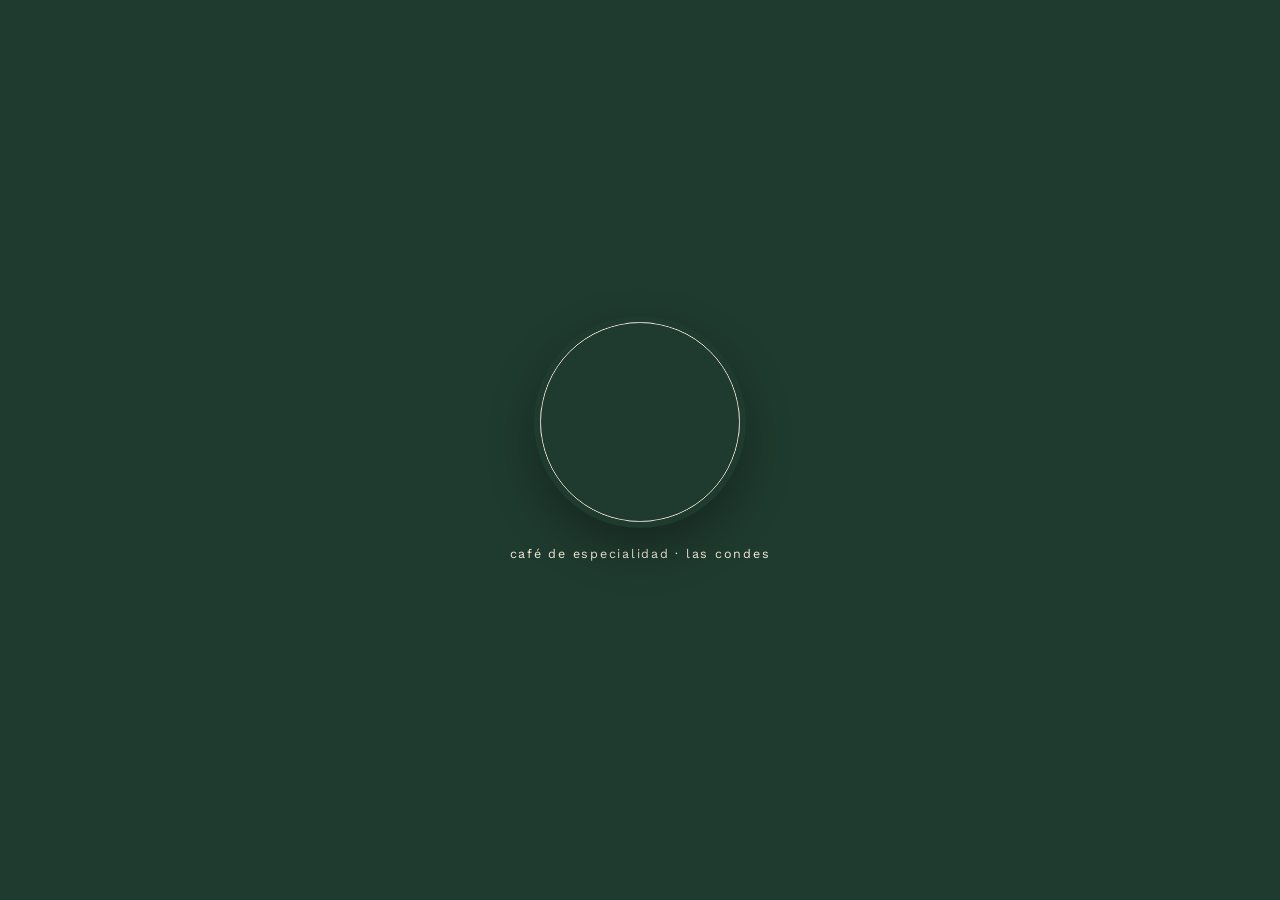
==== commit f0ce4492: "Update index.html" ====
--- a/index.html
+++ b/index.html
@@ -5,7 +5,7 @@
 <meta name="viewport" content="width=device-width, initial-scale=1.0, viewport-fit=cover">
 <title>Bassotto Café — Las Condes</title>
 <meta name="description" content="Bassotto Café: café de especialidad y punto de encuentro pet-friendly en Las Condes.">
-<link rel="icon" type="image/jpeg" href="c:\Users\alvay\OneDrive\Escritorio\bassotto1\logo-bassotto.jpg">
+<link rel="icon" type="logo-bassotto.jpg">
 <link rel="preconnect" href="https://fonts.googleapis.com">
 <link rel="preconnect" href="https://fonts.gstatic.com" crossorigin>
 <link href="https://fonts.googleapis.com/css2?family=Fraunces:ital,opsz,wght@0,9..144,400;0,9..144,600;0,9..144,700;1,9..144,500&family=Work+Sans:wght@400;500;600&display=swap" rel="stylesheet">
--- a/style.css
+++ b/style.css
@@ -0,0 +1,332 @@
+:root{
+  --forest:#1f3a2e;
+  --forest-2:#274a3a;
+  --paper:#f3ead7;
+  --paper-2:#ece0c6;
+  --ink:#1b1b16;
+  --rust:#b4552d;
+  --gold:#c9a227;
+  --blush:#e7b7a0;
+  --line: rgba(27,27,22,0.14);
+  --nav-h: 78px;
+}
+
+*{box-sizing:border-box;}
+html,body{
+  height:100%;
+  margin:0;
+  overflow:hidden;
+  background:var(--paper);
+  color:var(--ink);
+  font-family:'Work Sans', sans-serif;
+}
+h1,h2{
+  font-family:'Fraunces', serif;
+  font-weight:600;
+  line-height:1.05;
+  margin:0 0 18px;
+  letter-spacing:-0.01em;
+}
+p{margin:0 0 14px; line-height:1.55;}
+a{color:inherit;}
+button{font-family:inherit; cursor:pointer;}
+img{max-width:100%; display:block;}
+
+::selection{background:var(--gold); color:var(--ink);}
+
+/* ---------- INTRO ---------- */
+#intro{
+  position:fixed; inset:0; z-index:100;
+  background:var(--forest);
+  display:flex; flex-direction:column; align-items:center; justify-content:center; gap:22px;
+  transition: opacity .9s ease, visibility .9s ease;
+}
+#intro.hide{ opacity:0; visibility:hidden; pointer-events:none; }
+.introMark{
+  position:relative; width:200px; height:200px;
+  display:flex; align-items:center; justify-content:center;
+  opacity:0; transform:scale(.82);
+  animation: introPop .9s cubic-bezier(.2,.85,.3,1.15) forwards .1s;
+}
+.introRing{
+  position:absolute; inset:0; border-radius:50%;
+  border:1.5px solid var(--paper);
+  clip-path: circle(0% at 50% 50%);
+  animation: ringWipe 1.1s cubic-bezier(.5,0,.2,1) forwards .25s;
+}
+.introLogo{
+  width:100%; height:100%; border-radius:50%; object-fit:cover;
+  box-shadow:0 0 0 6px var(--forest), 0 20px 50px rgba(0,0,0,.35);
+  opacity:0; transform:scale(.9);
+  animation: fadeScaleIn .8s ease forwards .5s;
+}
+.introTag{
+  font-family:'Work Sans', sans-serif; letter-spacing:.14em; font-size:12.5px;
+  color:var(--paper); opacity:0; text-transform:lowercase;
+  animation: fadeIn .6s ease forwards 1.15s;
+}
+@keyframes introPop{ to{ opacity:1; transform:scale(1);} }
+@keyframes ringWipe{ to{ clip-path: circle(75% at 50% 50%); } }
+@keyframes fadeScaleIn{ to{ opacity:1; transform:scale(1);} }
+@keyframes fadeIn{ to{ opacity:1; } }
+
+/* ---------- APP SHELL ---------- */
+#app{ height:100%; display:flex; flex-direction:column; }
+
+.topnav{
+  height:var(--nav-h);
+  flex:0 0 auto;
+  display:flex; align-items:center; gap:28px;
+  padding:0 clamp(20px,4vw,56px);
+  border-bottom:1px solid var(--line);
+  background:var(--paper);
+  z-index:20;
+}
+.brand{
+  display:flex; align-items:center; gap:10px;
+  background:none; border:none; color:var(--forest); padding:0;
+}
+.brand span{ font-family:'Fraunces', serif; font-weight:600; font-size:20px; }
+.brandmark{ width:36px; height:36px; border-radius:50%; object-fit:cover; border:1px solid var(--line); }
+
+.navlinks{ display:flex; gap:6px; margin-left:8px; flex:1; }
+.navlink{
+  background:none; border:none; padding:9px 14px; border-radius:999px;
+  color:var(--ink); opacity:.62; font-size:15px; transition:opacity .25s, background .25s;
+}
+.navlink:hover{ opacity:1; }
+.navlink.is-active{ opacity:1; background:var(--forest); color:var(--paper); }
+
+.navcta{
+  border:1px solid var(--ink); border-radius:999px; padding:9px 18px;
+  font-size:14px; text-decoration:none; white-space:nowrap;
+  transition: background .25s, color .25s;
+}
+.navcta:hover{ background:var(--ink); color:var(--paper); }
+
+.navtoggle{ display:none; background:none; border:none; width:34px; height:26px; flex-direction:column; justify-content:space-between; padding:0; }
+.navtoggle span{ display:block; height:2px; background:var(--ink); border-radius:2px; }
+
+/* ---------- STAGE / PANELS ---------- */
+#stage{ position:relative; flex:1 1 auto; overflow:hidden; }
+.panel{
+  position:absolute; inset:0;
+  display:flex; align-items:flex-start;
+  opacity:0; visibility:hidden;
+  transform:translateY(18px);
+  transition: opacity .55s ease, transform .55s ease, visibility .55s;
+  overflow-y:auto;
+  overflow-x:hidden;
+}
+.panel.is-active{ opacity:1; visibility:visible; transform:translateY(0); }
+/* Panels whose content reliably fits one screen get vertical centering;
+   panels with long/variable content (like the menu) stay top-aligned so
+   nothing gets clipped when it grows taller than the viewport. */
+.panel--center{ align-items:center; }
+
+.panel-inner{ width:100%; max-width:1240px; margin:0 auto; padding: 20px clamp(20px,5vw,56px) 48px; }
+#menu .panel-inner{ padding-top:34px; }
+
+/* HERO */
+.hero{ display:flex; align-items:center; gap:clamp(24px,5vw,80px); }
+.hero-copy{ flex:1 1 480px; min-width:280px; }
+.hero-art{ flex:0 0 320px; display:flex; justify-content:center; }
+.hero-logo-frame{
+  width:min(320px,80vw); aspect-ratio:1/1; border-radius:50%; overflow:hidden;
+  border:1px solid var(--line); box-shadow:0 30px 60px rgba(27,27,22,.14);
+  animation: floatY 6s ease-in-out infinite;
+}
+.hero-logo-img{ width:100%; height:100%; object-fit:cover; }
+@keyframes floatY{ 0%,100%{ transform:translateY(0);} 50%{ transform:translateY(-10px);} }
+
+.eyebrow-free{ color:var(--rust); font-size:14px; margin-bottom:10px; }
+h1{ font-size:clamp(34px,4.6vw,58px); }
+.lede{ font-size:17px; max-width:46ch; color:var(--ink); opacity:.85; }
+.hero-actions{ display:flex; gap:14px; margin:22px 0 34px; flex-wrap:wrap; }
+
+.btn{
+  display:inline-flex; align-items:center; justify-content:center;
+  border-radius:999px; padding:13px 26px; font-size:15px; text-decoration:none;
+  border:1px solid var(--ink); transition: background .25s, color .25s, transform .2s;
+}
+.btn:hover{ transform:translateY(-2px); }
+.btn-solid{ background:var(--forest); border-color:var(--forest); color:var(--paper); }
+.btn-solid:hover{ background:var(--ink); border-color:var(--ink); }
+.btn-line{ background:transparent; color:var(--ink); }
+.btn-line:hover{ background:var(--ink); color:var(--paper); }
+
+.hero-stats{ display:flex; gap:34px; flex-wrap:wrap; border-top:1px solid var(--line); padding-top:22px; }
+.hero-stats strong{ font-family:'Fraunces', serif; font-size:26px; display:block; color:var(--rust); }
+.hero-stats span{ font-size:13px; opacity:.75; max-width:15ch; display:block; }
+
+/* SPLIT (historia / ubicacion) */
+.split{ display:flex; align-items:center; gap:clamp(24px,5vw,72px); }
+.split.reverse{ flex-direction:row-reverse; }
+.split-copy{ flex:1 1 440px; min-width:280px; }
+.split-art{ flex:1 1 380px; min-width:280px; }
+h2{ font-size:clamp(28px,3.6vw,42px); }
+.split-copy p{ max-width:52ch; opacity:.88; font-size:16px; }
+
+/* photo grid (historia) */
+.photogrid{
+  display:grid; grid-template-columns:1.1fr 1fr; grid-template-rows:1fr 1fr; gap:12px;
+  height:min(56vh,460px);
+}
+.pgItem{ margin:0; border-radius:16px; overflow:hidden; grid-row:span 1; position:relative; }
+.pgItem--tall{ grid-row: span 2; }
+.pgItem img{ width:100%; height:100%; object-fit:cover; transition: transform .5s ease; }
+.pgItem:hover img{ transform:scale(1.05); }
+.pgItem--empty{
+  display:flex; align-items:center; justify-content:center; text-align:center;
+  border:1.5px dashed var(--line); background:rgba(31,58,46,.04); color:var(--ink); opacity:.55; font-size:13px; padding:10px;
+}
+
+.hourstable{ margin:18px 0 20px; border-top:1px solid var(--line); }
+.hourstable div{ display:flex; justify-content:space-between; padding:11px 0; border-bottom:1px solid var(--line); font-size:15px; }
+.hourstable span:first-child{ opacity:.7; }
+.hourstable span:last-child{ font-family:'Fraunces', serif; color:var(--rust); }
+
+.chiplist{ list-style:none; padding:0; margin:0 0 26px; display:flex; flex-wrap:wrap; gap:9px; }
+.chiplist li{ border:1px solid var(--line); border-radius:999px; padding:7px 14px; font-size:13px; opacity:.85; }
+
+/* MAP CARD */
+.mapCard{ flex:1 1 400px; min-width:280px; position:relative; }
+.mapCard-frame{ height:min(52vh,420px); border-radius:18px; overflow:hidden; border:1px solid var(--line); }
+.mapCard-frame iframe{ width:100%; height:100%; border:0; filter:grayscale(.1) contrast(1.02); }
+.mapPin{
+  position:absolute; left:16px; top:16px; max-width:250px;
+  background:#fff; color:var(--ink); border-radius:12px; padding:12px 14px;
+  box-shadow:0 12px 28px rgba(27,27,22,.22);
+  display:flex; align-items:flex-start; justify-content:space-between; gap:10px;
+  animation: pinDrop .6s cubic-bezier(.3,1.4,.4,1) both;
+}
+@keyframes pinDrop{ from{ opacity:0; transform:translateY(-14px);} to{ opacity:1; transform:translateY(0);} }
+.mapPin-title strong{ display:block; font-family:'Fraunces', serif; font-size:15px; }
+.mapPin-title span{ display:block; font-size:11.5px; opacity:.6; margin-top:2px; line-height:1.4; max-width:22ch; }
+.mapPin-actions{ display:flex; flex-direction:column; gap:6px; }
+.mapPin-actions a{
+  width:26px; height:26px; border-radius:50%; border:1px solid var(--line);
+  display:flex; align-items:center; justify-content:center; color:var(--forest);
+  transition:.2s;
+}
+.mapPin-actions a:hover{ background:var(--forest); color:var(--paper); border-color:var(--forest); }
+
+/* MENU */
+.menuwrap{ width:100%; }
+.menuwrap-head{ display:flex; justify-content:space-between; align-items:flex-end; gap:24px; flex-wrap:wrap; margin-bottom:22px; }
+.menuwrap-head h2{ margin-bottom:0; }
+.menuintro{ opacity:.6; font-size:13.5px; max-width:26ch; text-align:right; margin:0; }
+
+.menutabs{ display:flex; gap:10px; margin-bottom:26px; flex-wrap:wrap; }
+.mtab{ background:none; border:1px solid var(--line); border-radius:999px; padding:10px 20px; font-size:14.5px; opacity:.7; transition:.25s; }
+.mtab.is-active{ background:var(--forest); border-color:var(--forest); color:var(--paper); opacity:1; }
+
+.menupanels{ width:100%; }
+.menugrid{
+  display:none;
+  grid-template-columns:repeat(auto-fill, minmax(230px, 1fr));
+  gap:18px;
+  width:100%;
+  animation: fadeIn .4s ease;
+}
+.menugrid.is-active{ display:grid; }
+
+/* Interactive flip cards */
+.prodCard{ perspective:1200px; height:190px; }
+.prodCard-inner{
+  position:relative; width:100%; height:100%;
+  transform-style:preserve-3d;
+  transition:transform .6s cubic-bezier(.4,.2,.2,1);
+  cursor:pointer;
+}
+.prodCard.is-flipped .prodCard-inner{ transform:rotateY(180deg); }
+.prodCard-face{
+  position:absolute; inset:0; backface-visibility:hidden;
+  border:1px solid var(--line); border-radius:16px; background:var(--paper);
+  padding:16px; display:flex; flex-direction:column;
+  transition:border-color .25s, box-shadow .25s;
+}
+.prodCard:hover .prodCard-face{ border-color:var(--forest); box-shadow:0 14px 30px rgba(27,27,22,.1); }
+.prodCard-front{ justify-content:flex-start; }
+.prodCard-back{ transform:rotateY(180deg); background:var(--forest); color:var(--paper); border-color:var(--forest); justify-content:space-between; }
+
+.prodPhoto{
+  width:38px; height:38px; border-radius:9px; margin-bottom:12px;
+  border:1.3px dashed var(--line); background:rgba(31,58,46,.045);
+  display:flex; align-items:center; justify-content:center; flex:0 0 auto;
+}
+.prodPhoto-plus{ color:var(--rust); opacity:.6; font-size:15px; font-family:'Fraunces', serif; }
+
+.prodCard-row{ display:flex; justify-content:space-between; align-items:baseline; gap:10px; }
+.prodCard-row h3{ font-family:'Fraunces', serif; font-weight:600; font-size:16.5px; margin:0; line-height:1.2; }
+.prodPrice{ font-family:'Fraunces', serif; color:var(--rust); font-size:14.5px; white-space:nowrap; flex:0 0 auto; }
+.prodPreview{ font-size:12.5px; opacity:.6; margin:6px 0 0; }
+.prodFlipHint{ margin-top:auto; padding-top:10px; font-size:11px; opacity:.4; letter-spacing:.02em; }
+
+.prodCard-back p{ font-size:13.5px; line-height:1.5; margin:0; opacity:.92; }
+.prodBackPrice{ font-family:'Fraunces', serif; font-size:18px; align-self:flex-end; }
+
+.menunote{ margin-top:30px; font-size:13.5px; opacity:.75; }
+.menunote a{ color:var(--rust); text-decoration:underline; }
+
+/* REDES */
+.redeswrap h2{ margin-bottom:30px; }
+.socialgrid{ display:flex; gap:18px; flex-wrap:wrap; margin-bottom:30px; }
+.socialcard{
+  flex:1 1 200px; min-width:180px; text-decoration:none; color:var(--ink);
+  border:1px solid var(--line); border-radius:18px; padding:24px;
+  display:flex; flex-direction:column; gap:6px;
+  transition: transform .25s, border-color .25s, background .25s;
+}
+.socialcard:hover{ transform:translateY(-4px); border-color:var(--forest); background:rgba(31,58,46,.05); }
+.socialicon{ color:var(--rust); margin-bottom:2px; }
+.socialcard strong{ font-family:'Fraunces', serif; font-size:19px; }
+.socialcard em{ font-style:normal; opacity:.6; font-size:13.5px; }
+
+.gallery{ display:grid; grid-template-columns:repeat(4,1fr); gap:12px; margin-bottom:30px; }
+.gItem{ margin:0; aspect-ratio:1/1.1; border-radius:14px; overflow:hidden; }
+.gItem img{ width:100%; height:100%; object-fit:cover; transition:transform .5s ease; }
+.gItem:hover img{ transform:scale(1.08); }
+.gItem--empty{
+  display:flex; align-items:center; justify-content:center; text-align:center;
+  border:1.5px dashed var(--line); background:rgba(31,58,46,.04); color:var(--ink); opacity:.55; font-size:12px; padding:8px;
+}
+
+.reviewsTrack{ overflow:hidden; -webkit-mask-image:linear-gradient(90deg,transparent,#000 6%,#000 94%,transparent); mask-image:linear-gradient(90deg,transparent,#000 6%,#000 94%,transparent); }
+.reviewsSlide{ display:flex; gap:20px; width:max-content; animation: scrollX 26s linear infinite; }
+.reviewsSlide blockquote{ flex:0 0 260px; margin:0; padding:20px; background:rgba(31,58,46,.05); border-radius:14px; font-size:14.5px; line-height:1.5; }
+.reviewsSlide cite{ display:block; margin-top:10px; font-style:normal; opacity:.6; font-size:13px; }
+@keyframes scrollX{ from{ transform:translateX(0);} to{ transform:translateX(-50%);} }
+.reviewsTrack:hover .reviewsSlide{ animation-play-state:paused; }
+
+/* ---------- DOT NAV ---------- */
+.dotnav{ position:fixed; right:26px; top:50%; transform:translateY(-50%); display:flex; flex-direction:column; gap:14px; z-index:15; }
+.dot{ width:9px; height:9px; border-radius:50%; background:transparent; border:1.4px solid var(--ink); opacity:.45; padding:0; transition:.25s; }
+.dot.is-active{ opacity:1; background:var(--rust); border-color:var(--rust); transform:scale(1.25); }
+
+/* ---------- RESPONSIVE ---------- */
+@media (max-width: 880px){
+  html,body{ overflow:auto; }
+  #stage{ overflow:visible; }
+  .panel{ position:relative; inset:auto; transform:none; display:none; opacity:1; visibility:visible; min-height:calc(100vh - var(--nav-h)); align-items:flex-start; }
+  .panel.is-active{ display:flex; }
+  .navlinks{ position:fixed; top:var(--nav-h); left:0; right:0; background:var(--paper); flex-direction:column; align-items:stretch; padding:10px 18px; border-bottom:1px solid var(--line); display:none; gap:2px; z-index:25; }
+  .navlinks.is-open{ display:flex; }
+  .navlink{ text-align:left; }
+  .navcta{ display:none; }
+  .navtoggle{ display:flex; }
+  .hero, .split, .split.reverse{ flex-direction:column-reverse; }
+  .hero-art{ flex:0 0 auto; margin-bottom:8px; }
+  .hero-logo-frame{ width:220px; }
+  .photogrid{ height:340px; }
+  .mapCard-frame{ height:280px; }
+  .gallery{ grid-template-columns:repeat(2,1fr); }
+  .dotnav{ display:none; }
+  .panel-inner{ padding-top:32px; }
+  .menugrid{ grid-template-columns:repeat(auto-fill, minmax(160px, 1fr)); gap:12px; }
+  .prodCard{ height:170px; }
+}
+
+@media (prefers-reduced-motion: reduce){
+  *{ animation-duration:.001ms !important; transition-duration:.001ms !important; }
+}
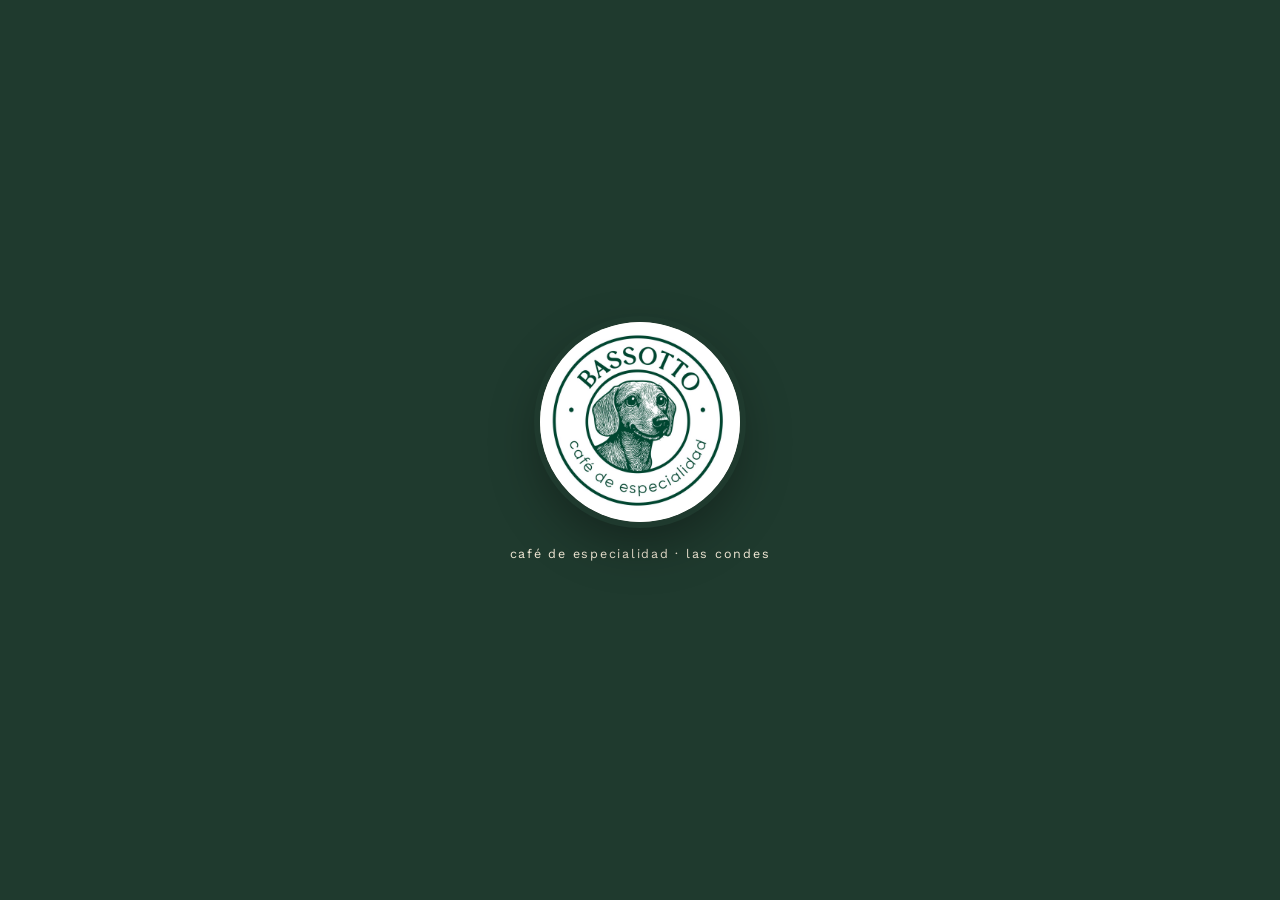
==== commit 115d4c4a: "Update index.html" ====
--- a/index.html
+++ b/index.html
@@ -17,7 +17,7 @@
 <div id="intro" aria-hidden="true">
   <div class="introMark">
     <div class="introRing"></div>
-    <img src="c:\Users\alvay\OneDrive\Escritorio\bassotto1\logo-bassotto.jpg" alt="" class="introLogo">
+    <img src="logo-bassotto.jpg" alt="" class="introLogo">
   </div>
   <p class="introTag">café de especialidad · Las Condes</p>
 </div>
@@ -27,7 +27,7 @@
   <!-- NAV -->
   <header class="topnav">
     <button class="brand" data-goto="inicio" aria-label="Ir a inicio">
-      <img src="c:\Users\alvay\OneDrive\Escritorio\bassotto1\logo-bassotto.jpg" alt="Bassotto Café" class="brandmark">
+      <img src="historia-1.jpgé" class="brandmark">
       <span>Bassotto</span>
     </button>
     <nav class="navlinks" aria-label="Secciones">
